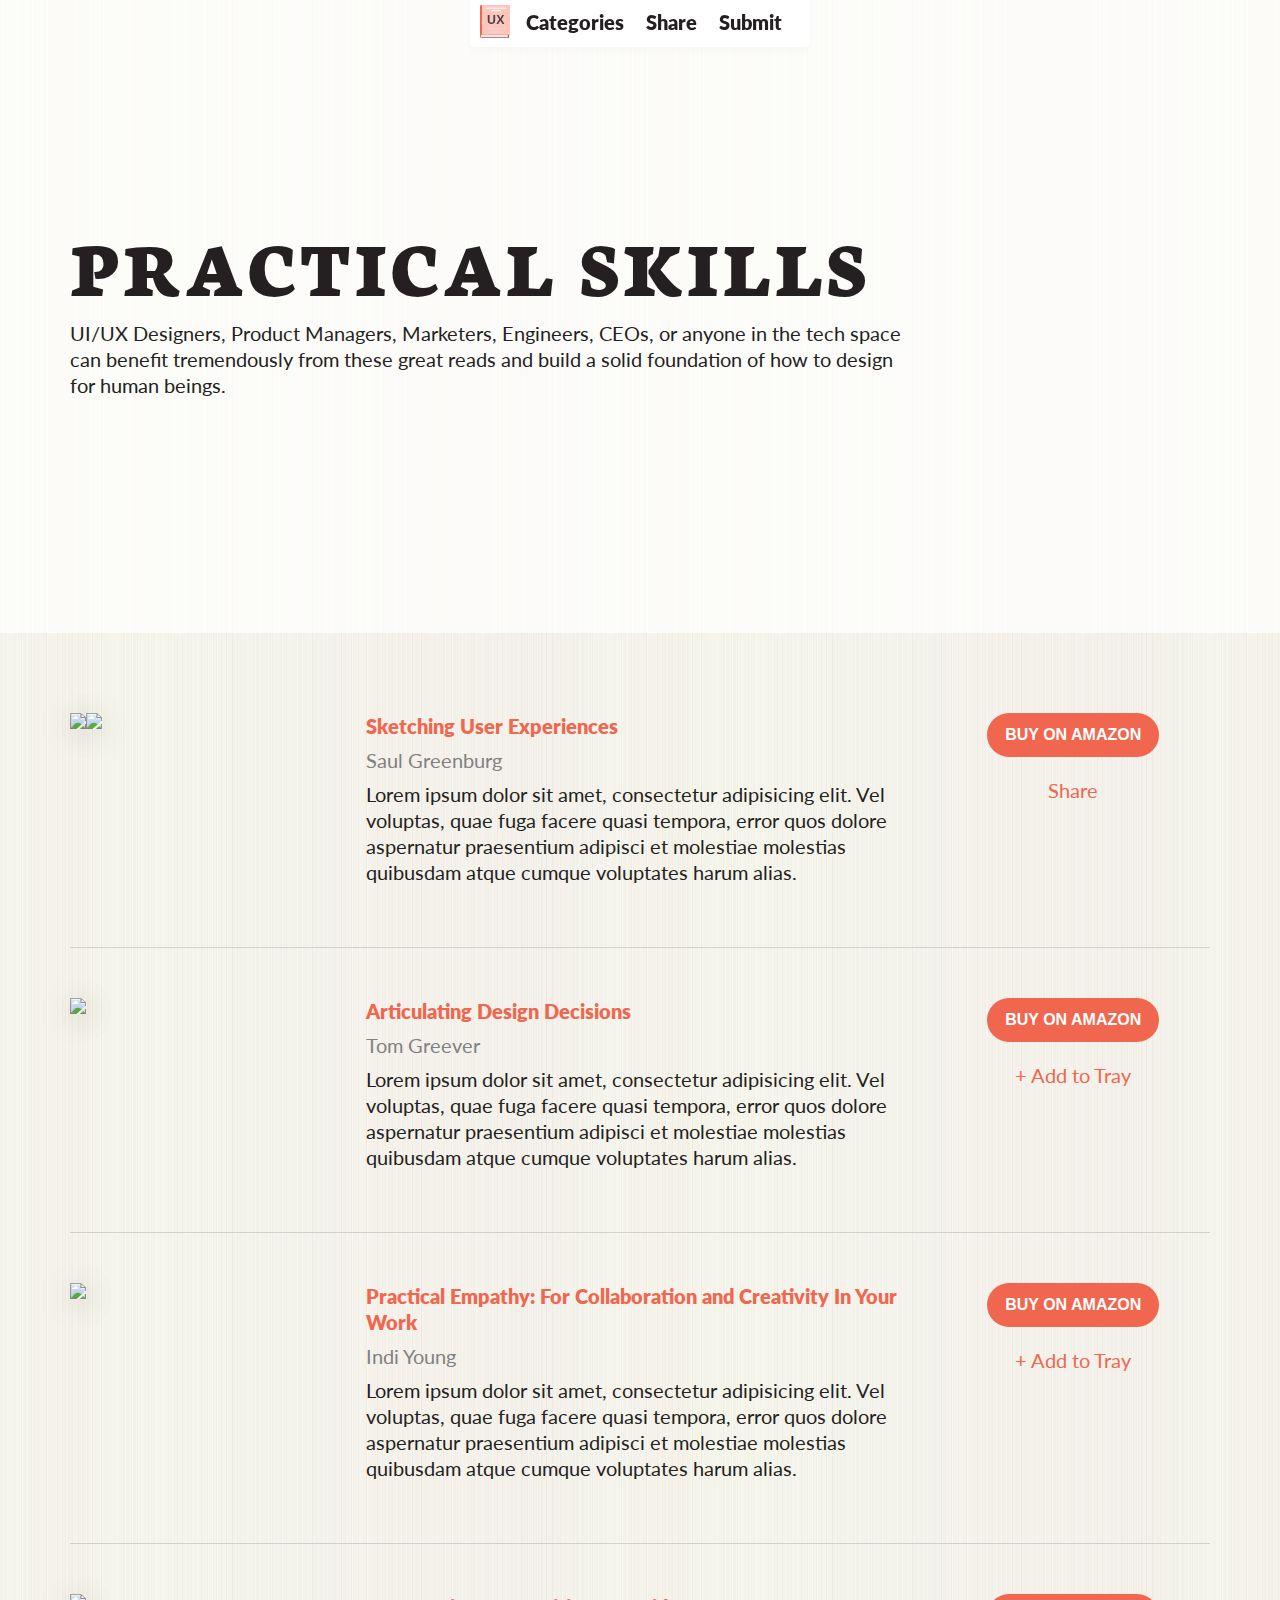
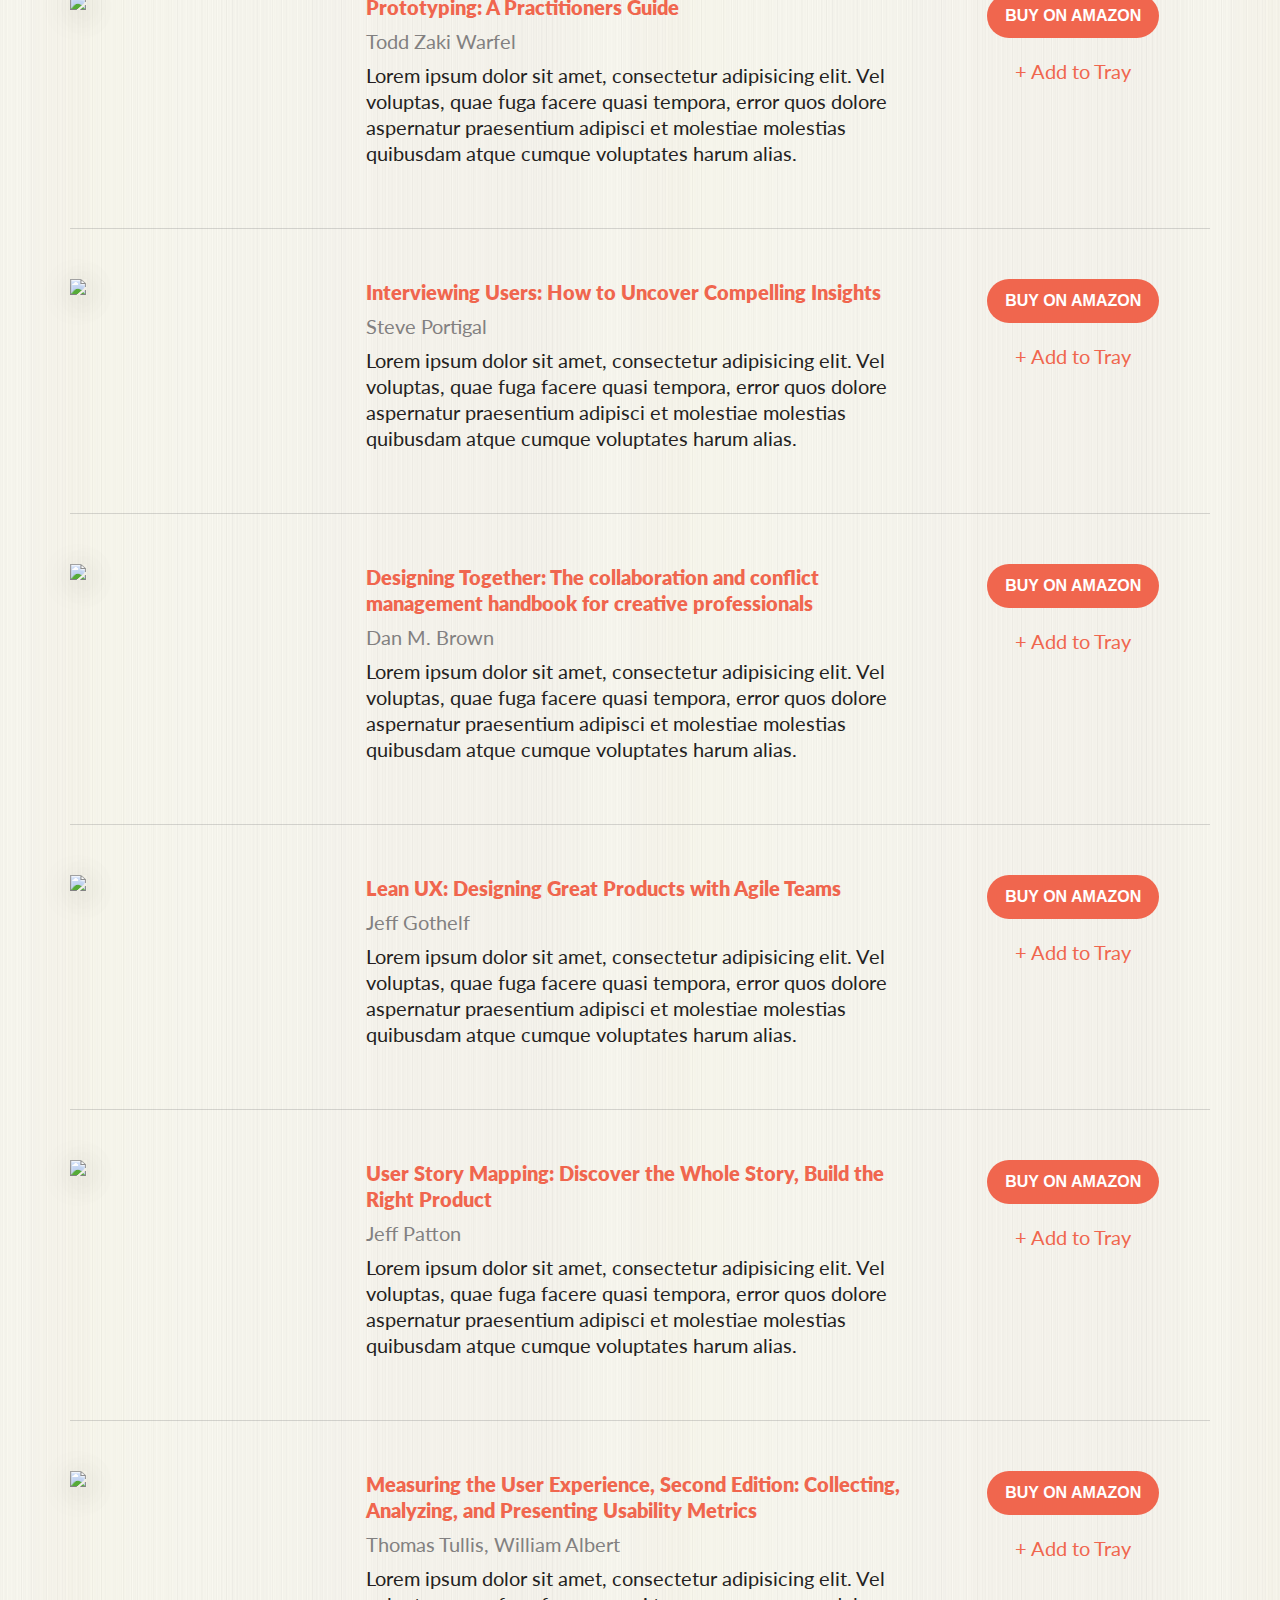
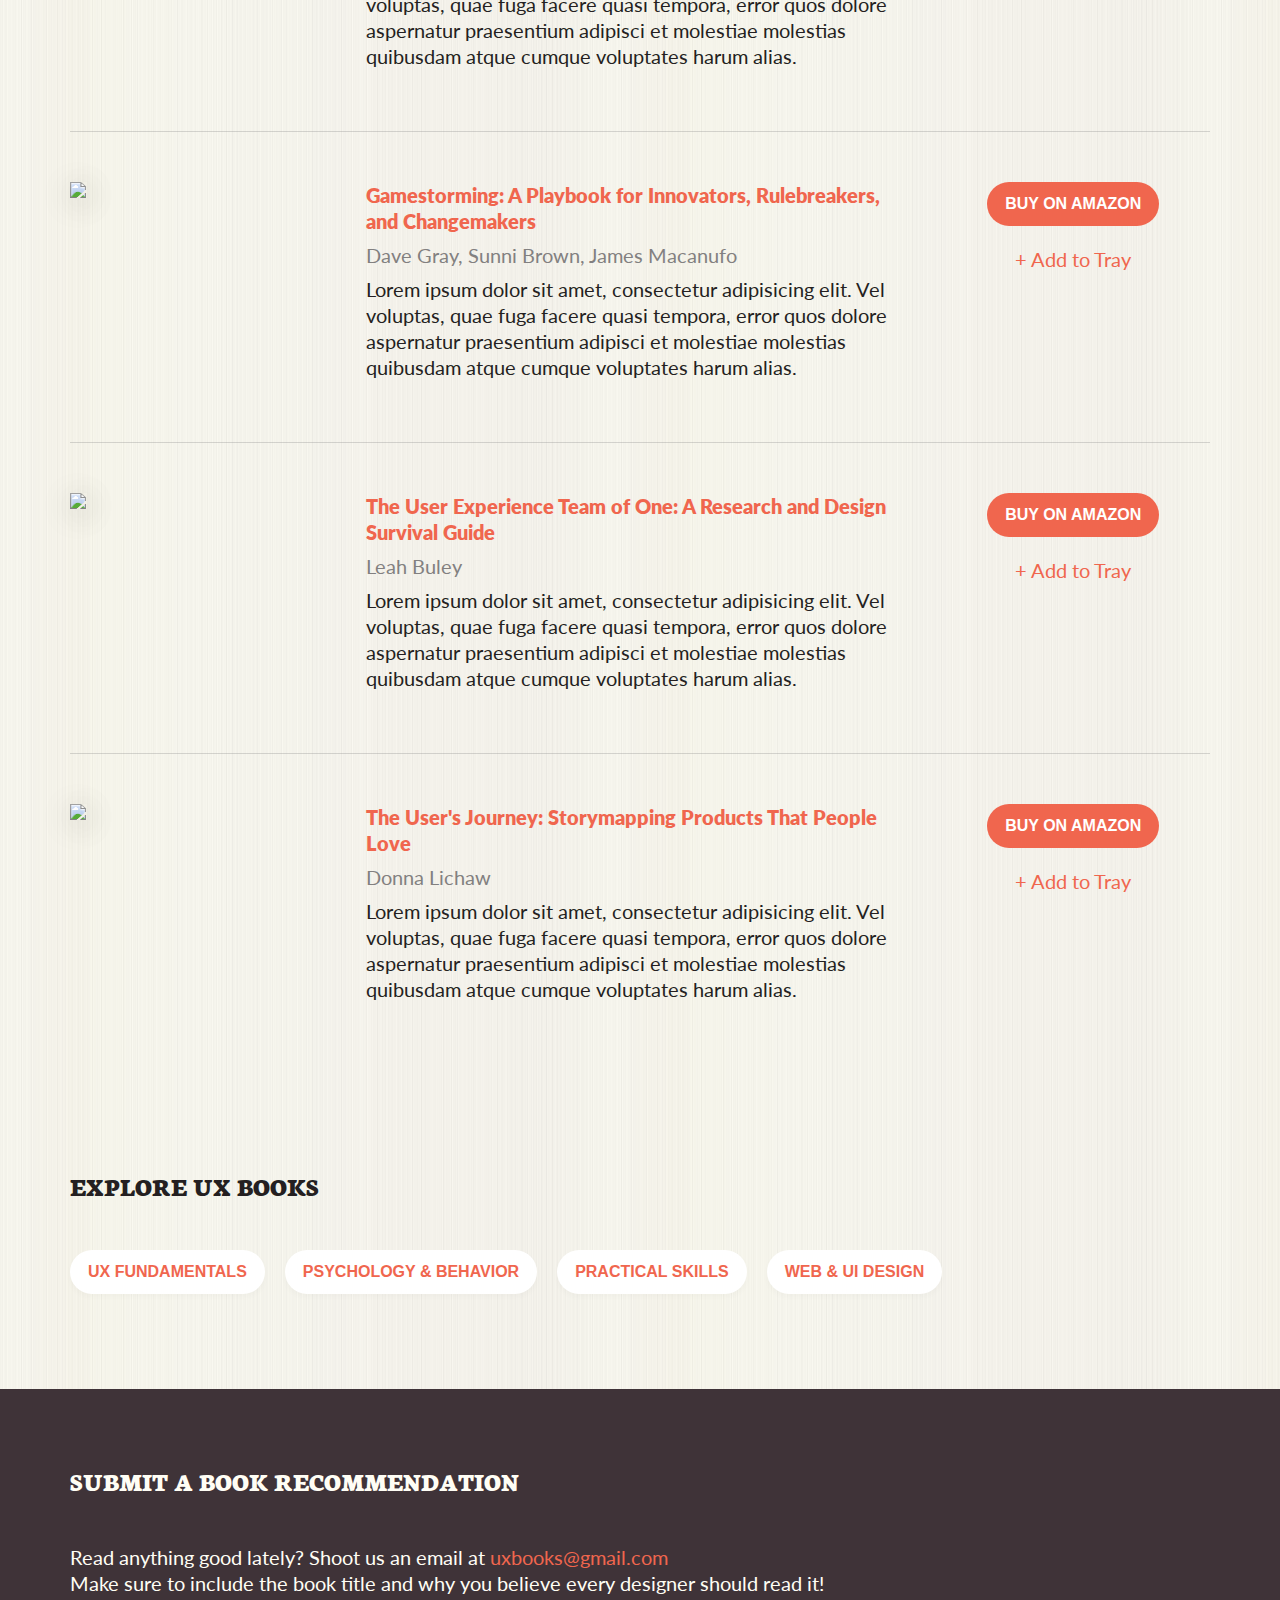
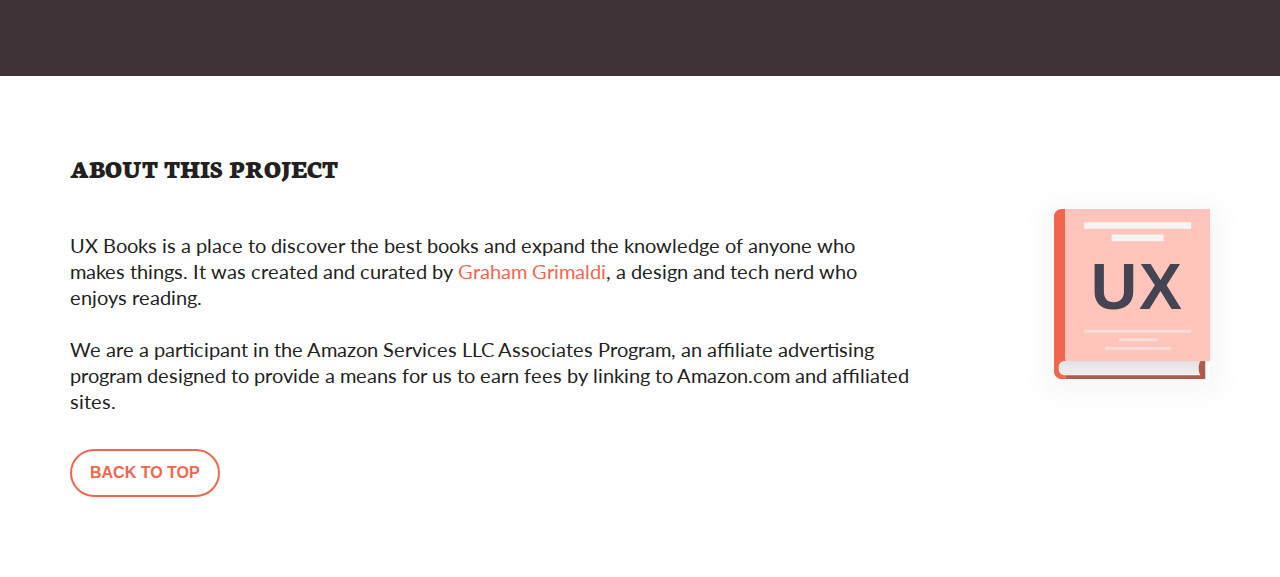
==== practical-skills/index.html @ 200f3aba "style updates, new pages, js" ====
<!doctype html>
<html class="no-js" lang="en">
<head>
  <meta charset="utf-8">
  <meta http-equiv="x-ua-compatible" content="ie=edge">
  <title>UX Books | Practical Skills</title>
  <link rel="shortcut icon" href="../img/favicon.png" type="image/x-icon"/>
  <meta name="description" content="UX Books features the most essential UX design books for prospective user experience designers. We create lists of must-read design books to help you learn UX design fundamentals and best practices for usability, user research, information architecture, wireframing and more.">
  <meta name="viewport" content="width=device-width, initial-scale=1">

  <meta property="og:url"                content="https://uxbooks.io/practical-skills/" />
  <meta property="og:type"               content="website" />
  <meta property="og:title"              content="UX Books | Practical Skills" />
  <meta property="og:description"        content="Hand-picked collections of UX design books for anyone who makes things." />
  <meta property="og:image"              content="../img/fb-img-practical.jpg" />

  <link rel="manifest" href="site.webmanifest">
  <link rel="apple-touch-icon" href="img/icon.png">
  <!-- Place favicon.ico in the root directory -->

  <link href="https://fonts.googleapis.com/css?family=Lato:400,800|Neuton:800" rel="stylesheet">
  <link rel="stylesheet" href="../css/style.min.css">
</head>
<body>
  <!--[if lte IE 9]>
      <p class="browserupgrade">You are using an <strong>outdated</strong> browser. Please <a href="https://browsehappy.com/">upgrade your browser</a> to improve your experience and security.</p>
  <![endif]-->

  <!-- Sticky Nav -->
  <nav class="nav-sticky">
    <a class="nav-sticky-logo" href="../">
      <img class="nav-sticky-logo" src="../img/book.svg" alt="ux books logo">
    </a>
      <a onclick="categoryDropdown()" class="dropbtn nav-sticky-item">Categories</a>
      <div id="categoryDropdown" class="nav-sticky-menu">
        <a href="../ux-fundamentals/">UX Fundamentals</a>
        <a href="../psychology-behavior/">Psychology &amp; Behavior</a>
        <a href="../practical-skills/">Practical Skills</a>
        <a href="../web-ui-design/">Web &amp; UI Design</a>
      </div>
      <a onclick="shareDropdown()" class="dropbtn nav-sticky-item">Share</a>
      <div id="shareDropdown" class="nav-sticky-menu">
        <div class="a2a_kit a2a_kit_size_50 a2a_default_style">
          <a class="a2a_button_facebook"></a>
          <a class="a2a_button_twitter"></a>
          <a class="a2a_button_reddit"></a>
          <a class="a2a_button_email"></a>
        </div>
      </div>
      <a href="#submit" class="nav-sticky-item">Submit</a>
  </nav>

  <!-- Hero -->
  <header class="hero hero-category" id="top">
    <div class="container">
      <h1 class="hero-title">Practical Skills</h1>
      <p class="hero-subtitle">UI/UX Designers, Product Managers, Marketers, Engineers, CEOs, or anyone in the tech space can benefit tremendously from these great reads and build a solid foundation of how to design for human beings.</p>
    </div>
  </header>

  <!-- Book Layout -->
  <div class="section">
    <div class="container">
      <div class="col-layout">
        <div class="col col-four book-cover-category" id="greenbug">
          <a href="https://www.amazon.com/Sketching-User-Experiences-Saul-Greenberg/dp/0123819598/ref=as_li_ss_il?s=books&ie=UTF8&qid=1509074972&sr=1-1&keywords=Sketching+User+Experience%E2%80%8A%E2%80%94%E2%80%8ABill+Buxton&linkCode=li3&tag=uxbooks0c-20&linkId=3c962f0042e47e675767f3b062e16393" target="_blank"><img src="//ws-na.amazon-adsystem.com/widgets/q?_encoding=UTF8&ASIN=0123819598&Format=_SL250_&ID=AsinImage&MarketPlace=US&ServiceVersion=20070822&WS=1&tag=uxbooks0c-20" ></a><img src="https://ir-na.amazon-adsystem.com/e/ir?t=uxbooks0c-20&l=li3&o=1&a=0123819598" />
        </div>
        <div class="col col-two-four">
          <div class="book-info-category">
            <a class="book-title" target="_blank" href="http://amzn.to/2DKAh7B">Sketching User Experiences</a>
            <p class="book-author">Saul Greenburg</p>
            <p class="book-description">Lorem ipsum dolor sit amet, consectetur adipisicing elit. Vel voluptas, quae fuga facere quasi tempora, error quos dolore aspernatur praesentium adipisci et molestiae molestias quibusdam atque cumque voluptates harum alias.</p>
          </div>
        </div>
        <div class="col col-four book-actions">
          <a target="_blank" href="http://amzn.to/2DKAh7B">
            <button class="btn btn-primary">Buy on Amazon</button>
          </a>
          <a class="book-tray-link" href="#">Share</a>
        </div>
      </div><!-- Col Layout 1 -->

      <hr class="book-separator"/><!-- Divider Line -->

      <div class="col-layout">
        <div class="col col-four book-cover-category" id="greever">
          <a href="https://www.amazon.com/Articulating-Design-Decisions-Communicate-Stakeholders/dp/1491921560/ref=as_li_ss_il?s=books&ie=UTF8&qid=1517243402&sr=1-1&keywords=articulating+design+decisions&linkCode=li3&tag=uxbooks0c-20&linkId=2bc8c94bfd0bc49f5ec31b37d69ee067" target="_blank"><img border="0" src="//ws-na.amazon-adsystem.com/widgets/q?_encoding=UTF8&ASIN=1491921560&Format=_SL250_&ID=AsinImage&MarketPlace=US&ServiceVersion=20070822&WS=1&tag=uxbooks0c-20" ></a><img src="https://ir-na.amazon-adsystem.com/e/ir?t=uxbooks0c-20&l=li3&o=1&a=1491921560" width="1" height="1" border="0" alt="" style="border:none !important; margin:0px !important;" />
        </div>
        <div class="col col-two-four">
          <div class="book-info-category">
            <a class="book-title" target="_blank" href="http://amzn.to/2DVekpp">Articulating Design Decisions</a>
            <p class="book-author">Tom Greever</p>
            <p class="book-description">Lorem ipsum dolor sit amet, consectetur adipisicing elit. Vel voluptas, quae fuga facere quasi tempora, error quos dolore aspernatur praesentium adipisci et molestiae molestias quibusdam atque cumque voluptates harum alias.</p>
          </div>
        </div>
        <div class="col col-four book-actions">
          <a target="_blank" href="http://amzn.to/2DVekpp">
            <button class="btn btn-primary">Buy on Amazon</button>
          </a>
          <a class="book-tray-link" href="#">+ Add to Tray</a>
        </div>
      </div><!-- Col Layout 2 -->

      <hr class="book-separator"/><!-- Divider Line -->

      <div class="col-layout">
        <div class="col col-four book-cover-category" id="young">
          <a href="https://www.amazon.com/Practical-Empathy-Collaboration-Creativity-Your/dp/1933820489/ref=as_li_ss_il?_encoding=UTF8&qid=1509074450&sr=1-1&linkCode=li3&tag=uxbooks0c-20&linkId=76fdefae88c76d0c9b23d9443e2acbef" target="_blank"><img border="0" src="//ws-na.amazon-adsystem.com/widgets/q?_encoding=UTF8&ASIN=1933820489&Format=_SL250_&ID=AsinImage&MarketPlace=US&ServiceVersion=20070822&WS=1&tag=uxbooks0c-20" ></a><img src="https://ir-na.amazon-adsystem.com/e/ir?t=uxbooks0c-20&l=li3&o=1&a=1933820489" width="1" height="1" border="0" alt="" style="border:none !important; margin:0px !important;" />
        </div>
        <div class="col col-two-four">
          <div class="book-info-category">
            <a class="book-title" target="_blank" href="http://amzn.to/2Ek0dYC">Practical Empathy: For Collaboration and Creativity In Your Work</a>
            <p class="book-author">Indi Young</p>
            <p class="book-description">Lorem ipsum dolor sit amet, consectetur adipisicing elit. Vel voluptas, quae fuga facere quasi tempora, error quos dolore aspernatur praesentium adipisci et molestiae molestias quibusdam atque cumque voluptates harum alias.</p>
          </div>
        </div>
        <div class="col col-four book-actions">
          <a target="_blank" href="http://amzn.to/2Ek0dYC">
            <button class="btn btn-primary">Buy on Amazon</button>
          </a>
          <a class="book-tray-link" href="#">+ Add to Tray</a>
        </div>
      </div><!-- Col Layout 3 -->

      <hr class="book-separator"/><!-- Divider Line -->

      <div class="col-layout">
        <div class="col col-four book-cover-category" id="warfel">
          <a href="https://www.amazon.com/Prototyping-Practitioners-Todd-Zaki-Warfel/dp/1933820217/ref=as_li_ss_il?_encoding=UTF8&qid=1509073083&sr=1-1&linkCode=li3&tag=uxbooks0c-20&linkId=f7150db78f9b3e032708e7607f2cd628" target="_blank"><img border="0" src="//ws-na.amazon-adsystem.com/widgets/q?_encoding=UTF8&ASIN=1933820217&Format=_SL250_&ID=AsinImage&MarketPlace=US&ServiceVersion=20070822&WS=1&tag=uxbooks0c-20" ></a><img src="https://ir-na.amazon-adsystem.com/e/ir?t=uxbooks0c-20&l=li3&o=1&a=1933820217" width="1" height="1" border="0" alt="" style="border:none !important; margin:0px !important;" />
        </div>
        <div class="col col-two-four">
          <div class="book-info-category">
            <a class="book-title" target="_blank" href="http://amzn.to/2GrwVIp">Prototyping: A Practitioners Guide</a>
            <p class="book-author">Todd Zaki Warfel</p>
            <p class="book-description">Lorem ipsum dolor sit amet, consectetur adipisicing elit. Vel voluptas, quae fuga facere quasi tempora, error quos dolore aspernatur praesentium adipisci et molestiae molestias quibusdam atque cumque voluptates harum alias.</p>
          </div>
        </div>
        <div class="col col-four book-actions">
          <a target="_blank" href="http://amzn.to/2GrwVIp">
            <button class="btn btn-primary">Buy on Amazon</button>
          </a>
          <a class="book-tray-link" href="#">+ Add to Tray</a>
        </div>
      </div><!-- Col Layout 4 -->

      <hr class="book-separator"/><!-- Divider Line -->

      <div class="col-layout">
        <div class="col col-four book-cover-category">
          <a href="https://www.amazon.com/Interviewing-Users-Uncover-Compelling-Insights/dp/193382011X/ref=as_li_ss_il?_encoding=UTF8&qid=1509081660&sr=1-1&linkCode=li3&tag=uxbooks0c-20&linkId=88f25e62c355cb4585a45300c5b23f05" target="_blank"><img border="0" src="//ws-na.amazon-adsystem.com/widgets/q?_encoding=UTF8&ASIN=193382011X&Format=_SL250_&ID=AsinImage&MarketPlace=US&ServiceVersion=20070822&WS=1&tag=uxbooks0c-20" ></a><img src="https://ir-na.amazon-adsystem.com/e/ir?t=uxbooks0c-20&l=li3&o=1&a=193382011X" width="1" height="1" border="0" alt="" style="border:none !important; margin:0px !important;" />
        </div>
        <div class="col col-two-four">
          <div class="book-info-category">
            <a class="book-title" target="_blank" href="http://amzn.to/2DU9hWq">Interviewing Users: How to Uncover Compelling Insights</a>
            <p class="book-author">Steve Portigal</p>
            <p class="book-description">Lorem ipsum dolor sit amet, consectetur adipisicing elit. Vel voluptas, quae fuga facere quasi tempora, error quos dolore aspernatur praesentium adipisci et molestiae molestias quibusdam atque cumque voluptates harum alias.</p>
          </div>
        </div>
        <div class="col col-four book-actions">
          <a target="_blank" href="http://amzn.to/2DU9hWq">
            <button class="btn btn-primary">Buy On Amazon</button>
          </a>
          <a class="book-tray-link" href="#">+ Add to Tray</a>
        </div>
      </div><!-- Col Layout 5 -->

      <hr class="book-separator"/><!-- Divider Line -->

      <div class="col-layout">
        <div class="col col-four book-cover-category">
          <a href="https://www.amazon.com/Designing-Together-collaboration-management-professionals/dp/0321918630/ref=as_li_ss_il?s=books&ie=UTF8&qid=1509069546&sr=1-1&keywords=Designing+Together:+The+collaboration+and+conflict+management+handbook+for+creative+professionals%E2%80%8A%E2%80%94%E2%80%8ADan+M.+Brown&linkCode=li3&tag=uxbooks0c-20&linkId=53c9ed4ac12ede90d3acd35d24e97922" target="_blank"><img border="0" src="//ws-na.amazon-adsystem.com/widgets/q?_encoding=UTF8&ASIN=0321918630&Format=_SL250_&ID=AsinImage&MarketPlace=US&ServiceVersion=20070822&WS=1&tag=uxbooks0c-20" ></a><img src="https://ir-na.amazon-adsystem.com/e/ir?t=uxbooks0c-20&l=li3&o=1&a=0321918630" width="1" height="1" border="0" alt="" style="border:none !important; margin:0px !important;" />
        </div>
        <div class="col col-two-four">
          <div class="book-info-category">
            <a class="book-title" target="_blank" href="http://amzn.to/2BCQ4TT">Designing Together: The collaboration and conflict management handbook for creative professionals</a>
            <p class="book-author">Dan M. Brown</p>
            <p class="book-description">Lorem ipsum dolor sit amet, consectetur adipisicing elit. Vel voluptas, quae fuga facere quasi tempora, error quos dolore aspernatur praesentium adipisci et molestiae molestias quibusdam atque cumque voluptates harum alias.</p>
          </div>
        </div>
        <div class="col col-four book-actions">
          <a target="_blank" href="http://amzn.to/2BCQ4TT">
            <button class="btn btn-primary">Buy on Amazon</button>
          </a>
          <a class="book-tray-link" href="#">+ Add to Tray</a>
        </div>
      </div><!-- Col Layout 6 -->

      <hr class="book-separator"/><!-- Divider Line -->

      <div class="col-layout">
        <div class="col col-four book-cover-category">
          <a href="https://www.amazon.com/Lean-UX-Designing-Great-Products/dp/1491953608/ref=as_li_ss_il?_encoding=UTF8&qid=1509083100&sr=1-1&linkCode=li3&tag=uxbooks0c-20&linkId=22118c3749152596296f3111b10701b7" target="_blank"><img border="0" src="//ws-na.amazon-adsystem.com/widgets/q?_encoding=UTF8&ASIN=1491953608&Format=_SL250_&ID=AsinImage&MarketPlace=US&ServiceVersion=20070822&WS=1&tag=uxbooks0c-20" ></a><img src="https://ir-na.amazon-adsystem.com/e/ir?t=uxbooks0c-20&l=li3&o=1&a=1491953608" width="1" height="1" border="0" alt="" style="border:none !important; margin:0px !important;" />
        </div>
        <div class="col col-two-four">
          <div class="book-info-category">
            <a class="book-title" target="_blank" href="http://amzn.to/2DLc2tJ">Lean UX: Designing Great Products with Agile Teams</a>
            <p class="book-author">Jeff Gothelf</p>
            <p class="book-description">Lorem ipsum dolor sit amet, consectetur adipisicing elit. Vel voluptas, quae fuga facere quasi tempora, error quos dolore aspernatur praesentium adipisci et molestiae molestias quibusdam atque cumque voluptates harum alias.</p>
          </div>
        </div>
        <div class="col col-four book-actions">
          <a target="_blank" href="http://amzn.to/2DLc2tJ">
            <button class="btn btn-primary">Buy on Amazon</button>
          </a>
          <a class="book-tray-link" href="#">+ Add to Tray</a>
        </div>
      </div><!-- Col Layout 7 -->

      <hr class="book-separator"/><!-- Divider Line -->

      <div class="col-layout">
        <div class="col col-four book-cover-category">
          <a href="https://www.amazon.com/User-Story-Mapping-Discover-Product/dp/1491904909/ref=as_li_ss_il?_encoding=UTF8&pd_rd_i=1491904909&pd_rd_r=K9R4ZQGAF019MGYB6CW9&pd_rd_w=UvfVz&pd_rd_wg=odmeS&psc=1&refRID=K9R4ZQGAF019MGYB6CW9&linkCode=li3&tag=uxbooks0c-20&linkId=2f5b5193d43363ae5220fb923fb2cfd5" target="_blank"><img border="0" src="//ws-na.amazon-adsystem.com/widgets/q?_encoding=UTF8&ASIN=1491904909&Format=_SL250_&ID=AsinImage&MarketPlace=US&ServiceVersion=20070822&WS=1&tag=uxbooks0c-20" ></a><img src="https://ir-na.amazon-adsystem.com/e/ir?t=uxbooks0c-20&l=li3&o=1&a=1491904909" width="1" height="1" border="0" alt="" style="border:none !important; margin:0px !important;" />
        </div>
        <div class="col col-two-four">
          <div class="book-info-category">
            <a class="book-title" target="_blank" href="http://amzn.to/2DJXXNa">User Story Mapping: Discover the Whole Story, Build the Right Product</a>
            <p class="book-author">Jeff Patton</p>
            <p class="book-description">Lorem ipsum dolor sit amet, consectetur adipisicing elit. Vel voluptas, quae fuga facere quasi tempora, error quos dolore aspernatur praesentium adipisci et molestiae molestias quibusdam atque cumque voluptates harum alias.</p>
          </div>
        </div>
        <div class="col col-four book-actions">
          <a target="_blank" href="http://amzn.to/2DJXXNa">
            <button class="btn btn-primary">Buy on Amazon</button>
          </a>
          <a class="book-tray-link" href="#">+ Add to Tray</a>
        </div>
      </div><!-- Col Layout 8 -->

      <hr class="book-separator"/><!-- Divider Line -->

      <div class="col-layout">
        <div class="col col-four book-cover-category">
          <a href="https://www.amazon.com/Measuring-User-Experience-Second-Technologies/dp/0124157815/ref=as_li_ss_il?s=books&ie=UTF8&qid=1517245948&sr=1-1&keywords=measuring+the+user+experience&linkCode=li3&tag=uxbooks0c-20&linkId=b89b4ffdc5d333021a9889e73238a48f" target="_blank"><img border="0" src="//ws-na.amazon-adsystem.com/widgets/q?_encoding=UTF8&ASIN=0124157815&Format=_SL250_&ID=AsinImage&MarketPlace=US&ServiceVersion=20070822&WS=1&tag=uxbooks0c-20" ></a><img src="https://ir-na.amazon-adsystem.com/e/ir?t=uxbooks0c-20&l=li3&o=1&a=0124157815" width="1" height="1" border="0" alt="" style="border:none !important; margin:0px !important;" />
        </div>
        <div class="col col-two-four">
          <div class="book-info-category">
            <a class="book-title" target="_blank" href="http://amzn.to/2DWxJ9r">Measuring the User Experience, Second Edition: Collecting, Analyzing, and Presenting Usability Metrics</a>
            <p class="book-author">Thomas Tullis, William Albert</p>
            <p class="book-description">Lorem ipsum dolor sit amet, consectetur adipisicing elit. Vel voluptas, quae fuga facere quasi tempora, error quos dolore aspernatur praesentium adipisci et molestiae molestias quibusdam atque cumque voluptates harum alias.</p>
          </div>
        </div>
        <div class="col col-four book-actions">
          <a target="_blank" href="http://amzn.to/2DWxJ9r">
            <button class="btn btn-primary">Buy on Amazon</button>
          </a>
          <a class="book-tray-link" href="#">+ Add to Tray</a>
        </div>
      </div><!-- Col Layout 9 -->

      <hr class="book-separator"/><!-- Divider Line -->

      <div class="col-layout">
        <div class="col col-four book-cover-category">
          <a href="https://www.amazon.com/gp/product/0596804172/ref=as_li_ss_il?ie=UTF8&linkCode=li3&tag=uxbooks0c-20&linkId=c1a40d37c79de3374c196e1c922a15a6" target="_blank"><img border="0" src="//ws-na.amazon-adsystem.com/widgets/q?_encoding=UTF8&ASIN=0596804172&Format=_SL250_&ID=AsinImage&MarketPlace=US&ServiceVersion=20070822&WS=1&tag=uxbooks0c-20" ></a><img src="https://ir-na.amazon-adsystem.com/e/ir?t=uxbooks0c-20&l=li3&o=1&a=0596804172" width="1" height="1" border="0" alt="" style="border:none !important; margin:0px !important;" />
        </div>
        <div class="col col-two-four">
          <div class="book-info-category">
            <a class="book-title" target="_blank" href="http://amzn.to/2DSzSDp">Gamestorming: A Playbook for Innovators, Rulebreakers, and Changemakers</a>
            <p class="book-author">Dave Gray, Sunni Brown, James Macanufo</p>
            <p class="book-description">Lorem ipsum dolor sit amet, consectetur adipisicing elit. Vel voluptas, quae fuga facere quasi tempora, error quos dolore aspernatur praesentium adipisci et molestiae molestias quibusdam atque cumque voluptates harum alias.</p>
          </div>
        </div>
        <div class="col col-four book-actions">
          <a target="_blank" href="http://amzn.to/2DSzSDp">
            <button class="btn btn-primary">Buy on Amazon</button>
          </a>
          <a class="book-tray-link" href="#">+ Add to Tray</a>
        </div>
      </div><!-- Col Layout 10 -->

      <hr class="book-separator"/><!-- Divider Line -->

      <div class="col-layout">
        <div class="col col-four book-cover-category">
          <a href="https://www.amazon.com/User-Experience-Team-One-Research/dp/1933820187/ref=as_li_ss_il?s=books&ie=UTF8&qid=1517246312&sr=1-3&keywords=user+experience&linkCode=li3&tag=uxbooks0c-20&linkId=03ab33417b6e2e68c2d393975f508550" target="_blank"><img border="0" src="//ws-na.amazon-adsystem.com/widgets/q?_encoding=UTF8&ASIN=1933820187&Format=_SL250_&ID=AsinImage&MarketPlace=US&ServiceVersion=20070822&WS=1&tag=uxbooks0c-20" ></a><img src="https://ir-na.amazon-adsystem.com/e/ir?t=uxbooks0c-20&l=li3&o=1&a=1933820187" width="1" height="1" border="0" alt="" style="border:none !important; margin:0px !important;" />
        </div>
        <div class="col col-two-four">
          <div class="book-info-category">
            <a class="book-title" target="_blank" href="http://amzn.to/2DKihdj">The User Experience Team of One: A Research and Design Survival Guide</a>
            <p class="book-author">Leah Buley</p>
            <p class="book-description">Lorem ipsum dolor sit amet, consectetur adipisicing elit. Vel voluptas, quae fuga facere quasi tempora, error quos dolore aspernatur praesentium adipisci et molestiae molestias quibusdam atque cumque voluptates harum alias.</p>
          </div>
        </div>
        <div class="col col-four book-actions">
          <a target="_blank" href="http://amzn.to/2DKihdj">
            <button class="btn btn-primary">Buy on Amazon</button>
          </a>
          <a class="book-tray-link" href="#">+ Add to Tray</a>
        </div>
      </div><!-- Col Layout 11 -->

      <hr class="book-separator"/><!-- Divider Line -->

      <div class="col-layout">
        <div class="col col-four book-cover-category">
          <a href="https://www.amazon.com/dp/1933820314/ref=as_li_ss_il?pf_rd_m=ATVPDKIKX0DER&pf_rd_p=3341940462&pd_rd_wg=nZRga&pf_rd_r=KP6QD1M3T0W5AYQ5WPYW&pf_rd_s=desktop-sx-bottom-slot&pf_rd_t=301&pd_rd_i=1933820314&pd_rd_w=CAMhR&pf_rd_i=user+experience&pd_rd_r=f1a34413-b280-4523-8afa-001a65b46f6d&ie=UTF8&qid=1517246580&sr=1&linkCode=li3&tag=uxbooks0c-20&linkId=f924e7ced84d3f8ad28ca5cff581f3c1" target="_blank"><img border="0" src="//ws-na.amazon-adsystem.com/widgets/q?_encoding=UTF8&ASIN=1933820314&Format=_SL250_&ID=AsinImage&MarketPlace=US&ServiceVersion=20070822&WS=1&tag=uxbooks0c-20" ></a><img src="https://ir-na.amazon-adsystem.com/e/ir?t=uxbooks0c-20&l=li3&o=1&a=1933820314" width="1" height="1" border="0" alt="" style="border:none !important; margin:0px !important;" />
        </div>
        <div class="col col-two-four">
          <div class="book-info-category">
            <a class="book-title" target="_blank" href="http://amzn.to/2DFO92H">The User's Journey: Storymapping Products That People Love</a>
            <p class="book-author">Donna Lichaw</p>
            <p class="book-description">Lorem ipsum dolor sit amet, consectetur adipisicing elit. Vel voluptas, quae fuga facere quasi tempora, error quos dolore aspernatur praesentium adipisci et molestiae molestias quibusdam atque cumque voluptates harum alias.</p>
          </div>
        </div>
        <div class="col col-four book-actions">
          <a target="_blank" href="http://amzn.to/2DFO92H">
            <button class="btn btn-primary">Buy on Amazon</button>
          </a>
          <a class="book-tray-link" href="#">+ Add to Tray</a>
        </div>
      </div><!-- Col Layout 12 -->

    </div><!-- Container -->
  </div>

  <!-- Explore -->
  <div class="section explore">
    <div class="container">
      <h3 class="section-title">EXPLORE UX BOOKS</h3>
      <a href="../ux-fundamentals/">
        <button class="btn btn-light hero-btn">UX Fundamentals</button>
      </a>
      <a href="../psychology-behavior/">
        <button class="btn btn-light hero-btn">Psychology &amp; Behavior</button>
      </a>
      <a href="../practical-skills/">
        <button class="btn btn-light hero-btn">Practical Skills</button>
      </a>
      <a href="../web-ui-design/">
        <button class="btn btn-light hero-btn">Web &amp; UI Design</button>
      </a>
    </div>
  </div>

  <!-- Recommend -->
  <div class="section submit" id="submit">
    <div class="container">
      <h3 class="section-title">Submit a Book Recommendation</h3>
      <p>Read anything good lately? Shoot us an email at <a class="recommend-email" href="#">uxbooks@gmail.com</a></p>
      <p>Make sure to include the book title and why you believe every designer should read it!</p>
    </div>
  </div>

  <!-- Footer -->
  <footer class="section footer">
    <div class="container">
      <h3 class="section-title">ABOUT THIS PROJECT</h3>
      <p class="footer-description">UX Books is a place to discover the best books and expand the knowledge of anyone who makes things. It was created and curated by <a href="http://www.grahamgrimaldi.com" target="_blank">Graham Grimaldi</a>, a design and tech nerd who enjoys reading.
      <br/>
      <br/>
      We are a participant in the Amazon Services LLC Associates Program, an affiliate advertising program designed to provide a means for us to earn fees by linking to Amazon.com and affiliated sites.</p>
      <a href="#top">
        <button class="btn btn-secondary">Back to Top</button>
      </a>
      <img class="footer-image" src="../img/book.svg" alt="ux books logo">
    </div>
  </footer>

  <!-- Google Analytics -->
  <script>
      window.ga=function(){ga.q.push(arguments)};ga.q=[];ga.l=+new Date;
      ga('create','UA-XXXXX-Y','auto');ga('send','pageview')
  </script>
  <script src="https://www.google-analytics.com/analytics.js" async defer></script>
  <script async src="https://static.addtoany.com/menu/page.js"></script>
  <script src="../js/main.js"></script>
</body>
</html>
---- css/style.min.css ----
html,body,div,span,applet,object,iframe,h1,h2,h3,h4,h5,h6,p,blockquote,pre,a,abbr,acronym,address,big,cite,code,del,dfn,em,img,ins,kbd,q,s,samp,small,strike,strong,sub,sup,tt,var,b,u,i,center,dl,dt,dd,ol,ul,li,fieldset,form,label,legend,table,caption,tbody,tfoot,thead,tr,th,td,article,aside,canvas,details,embed,figure,figcaption,footer,header,hgroup,menu,nav,output,ruby,section,summary,time,mark,audio,video{margin:0;padding:0;border:0;font-size:100%;font:inherit;vertical-align:baseline}article,aside,details,figcaption,figure,footer,header,hgroup,menu,nav,section{display:block}body{line-height:1}ol,ul{list-style:none}blockquote,q{quotes:none}blockquote:before,blockquote:after,q:before,q:after{content:'';content:none}table{border-collapse:collapse;border-spacing:0}*,*:before,*:after{-webkit-box-sizing:border-box;-moz-box-sizing:border-box;box-sizing:border-box}html{-moz-osx-font-smoothing:grayscale;-webkit-font-smoothing:antialiased;min-width:300px;overflow-x:hidden;overflow-y:scroll;text-rendering:optimizeLegibility;text-size-adjust:100%}body{background-color:#fffef5;background-image:url([data-uri]);color:#241f21}article,aside,figure,footer,header,hgroup,section{display:block}a,p,input,select,ul,textarea,label{font-family:"Lato",sans-serif;font-size:1.25rem;line-height:1.625rem}h1,h2,h3,h4{font-family:"Neuton",serif}a,button,label{cursor:pointer;text-decoration:none}a{color:#f0664e}a:hover{text-decoration:underline;text-decoration-color:#f0664e}img{height:auto;max-width:100%}.container{max-width:1140px;margin:0 auto}.col-layout{flex-wrap:wrap}@media (min-width: 414px){.col-layout{display:flex;justify-content:space-between}}.col{margin-bottom:10px}@media (min-width: 768px){.col{margin-bottom:0px}}@media (min-width: 768px){.col-two{flex-basis:49%}}@media (min-width: 768px){.col-three{flex-basis:30%}}@media (min-width: 414px){.col-four{flex-basis:48%}}@media (min-width: 768px){.col-four{flex-basis:24%}}@media (min-width: 768px){.col-two-four{flex-basis:48%}}.section{padding:40px 20px 30px 20px}.section-title{font-size:1.6rem;font-weight:800;margin-bottom:50px;width:100%;text-transform:uppercase}.section-title span{color:#d2c8c8;font-size:1rem}.section-seeall{margin-top:50px}@media (min-width: 768px){.section{padding:80px 20px}}.hero{padding:80px 20px;text-align:left}.hero:after{clear:both;content:" ";display:table}@media (min-width: 768px){.hero{padding:200px 20px}}.hero-title{font-size:1.6rem;line-height:2rem;letter-spacing:4px;font-weight:800;padding:25px 0 15px 0;text-transform:uppercase}@media (min-width: 768px){.hero-title{font-size:5rem;line-height:5rem}}.hero-subtitle{padding:0 0 35px 0}@media (min-width: 768px){.hero-subtitle{padding:0 300px 35px 0}}.hero-category{background-color:rgba(255,255,255,0.7)}.hero-btn{margin:0 15px 15px 0}.hero a:hover{text-decoration:none}.featured{background-color:rgba(255,255,255,0.7)}@media (min-width: 768px){.featured-image{float:right;margin-right:30px}}.featured-title{font-size:1.6rem}.featured-author{color:#828080;padding:10px 0}.featured-description{padding-right:0px}@media (min-width: 768px){.featured-description{padding-right:190px;text-align:left}}.featured-button{margin:20px 0}.explore a:hover{text-decoration:none}.submit{background:#3f3338;color:#fffef5}.book{background-size:cover;background-repeat:no-repeat;background-position:top center;border-radius:5px;box-shadow:0px 3px 5px 1px rgba(36,31,33,0.02);min-height:420px;position:relative;transition:all 0.3s ease;-webkit-transition:all 0.3s ease;margin-bottom:24px}@media (min-width: 1100px){.book{margin-bottom:0}}.book:hover{box-shadow:0px 5px 28px 9px rgba(36,31,33,0.04)}.book:hover .book-info{height:160px;transition:all 0.3s ease;-webkit-transition:all 0.3s ease}.book:hover .book-title{text-decoration:underline;text-decoration-color:#f0664e}.book-cover{min-width:260px;position:relative;left:0}.book-info{transition:all 0.3s ease;-webkit-transition:all 0.3s ease;width:100%;padding:30px;height:140px;position:absolute;bottom:0;text-align:center;background-color:#fff;border-bottom-left-radius:5px;border-bottom-right-radius:5px}.book-info-category{text-align:left}.book-info-category:after{clear:both;content:" ";display:table}.book-cover-category{width:170px}.book-cover-category img{box-shadow:0px 5px 28px 9px rgba(36,31,33,0.04)}@media (min-width: 1100px){.book-cover-category img{float:left}}@media (min-width: 1100px){.book-actions{text-align:center}}.book-description{margin-bottom:12px}.book-tray-link{display:block;margin-top:20px}.book-title{transition:all 0.3s ease;-webkit-transition:all 0.3s ease;font-family:"Lato",sans-serif;font-weight:800;font-size:1.25rem}.book-author{font-weight:400;color:#828080;padding:8px 0}.book-separator{background-color:rgba(130,128,128,0.3);border:none;min-height:1px;margin:50px 0}.book-norman{background-image:url("../book-covers/design-everyday-things.jpg")}.book-krug{background-image:url("../book-covers/dont-make-me-think.jpg")}.book-krug2{background-image:url("../book-covers/rocket-surgery.jpg")}.book-garrett{background-image:url("../book-covers/elements-ux.jpg")}.book-eyal{background-image:url("../book-covers/hooked.jpg")}.book-kahneman{background-image:url("../book-covers/thinking-fast.jpg")}.book-nodder{background-image:url("../book-covers/evil.jpg")}.book-hurff{background-image:url("../book-covers/people-love.jpg")}.book-greever{background-image:url("../book-covers/articulating.jpg")}.book-young{background-image:url("../book-covers/practicalempathy.jpg")}.book-greenburg{background-image:url("../book-covers/sketchingux.jpg")}.book-warfel{background-image:url("../book-covers/prototyping.jpg")}.book-mckay{background-image:url("../book-covers/communication.jpg")}.book-anderson{background-image:url("../book-covers/seductive.jpg")}.book-head{background-image:url("../book-covers/animation.jpg")}.book-raskin{background-image:url("../book-covers/humane.jpg")}.nav-sticky{position:fixed;top:-5px;left:0;right:0;margin:0 auto;padding:10px;width:340px;height:52px;background-color:rgba(255,255,255,0.96);z-index:200;text-align:left;box-shadow:0px 3px 5px 1px rgba(36,31,33,0.02);border-radius:5px}.nav-sticky:after{clear:both;content:" ";display:table}.nav-sticky-logo{width:30px;margin-right:16px;float:left}.nav-sticky-logo:hover{text-decoration:none}.nav-sticky-item{display:inline-block;padding:4px 18px 0 0;color:#241f21;font-weight:800}.nav-sticky-item:hover{text-decoration:underline;text-decoration-color:#f0664e}.nav-sticky-item:last-of-type{padding-right:0px}.nav-sticky-menu{display:none;background-color:#fff;box-shadow:0px 3px 5px 1px rgba(36,31,33,0.02);position:absolute;top:50px;left:0;width:340px;border-top:1px solid #d2c8c8;transition:all 0.3s ease;-webkit-transition:all 0.3s ease}.nav-sticky-menu a{text-align:left;padding:10px 18px;display:block;font-weight:800}.nav-sticky-menu a:hover{text-decoration:none;background-color:#f0664e;color:#fff;transition:all 0.3s ease;-webkit-transition:all 0.3s ease}.nav-sticky-menu .a2a_kit{background-color:#fff;box-shadow:0px 3px 5px 1px rgba(36,31,33,0.02)}.nav-sticky-menu .a2a_kit a{padding:10px 8px}.footer{background:#fff}.footer:after{clear:both;content:" ";display:table}.footer-about{font-size:1.6rem}.footer-description{padding:0 0 35px 0}@media (min-width: 768px){.footer-description{padding:0 300px 35px 0}}.footer-image{box-shadow:0px 5px 28px 9px rgba(36,31,33,0.04);transition:0.70s;height:170px;float:right;margin-top:-240px;display:none}@media (min-width: 768px){.footer-image{display:block}}.footer-image:hover{-webkit-animation:spin 1s ease-in-out}@-webkit-keyframes spin{15%{transform:rotate(-30deg)}50%{transform:rotate(80deg) scale(1.5)}100%{transform:rotate(360deg) scale(1)}}.btn{border:none;border-radius:50px;padding:6px 18px;text-transform:uppercase;font-size:1rem;line-height:2rem;font-weight:800;vertical-align:baseline;position:relative;transition:all 0.3s ease;-webkit-transition:all 0.3s ease}.btn i{float:right;position:relative;top:4px;right:-4px;transition:all 0.3s ease;-webkit-transition:all 0.3s ease}.btn:hover i{margin-left:5px}.btn-primary{background-color:#f0664e;color:#fff}.btn-primary:hover{background-color:#241f21}.btn-secondary{border:2px solid #f0664e;background-color:transparent;color:#f0664e}.btn-secondary:hover{color:#fff;background-color:#f0664e}.btn-light{background-color:#fff;color:#f0664e;box-shadow:0px 3px 5px 1px rgba(36,31,33,0.02)}.btn-light:hover{background-color:#f0664e;color:#fff;box-shadow:0px 5px 28px 9px rgba(36,31,33,0.04)}.text-center{text-align:center}.text-left{text-align:left}.show{display:block;transition:all 0.3s ease;-webkit-transition:all 0.3s ease}
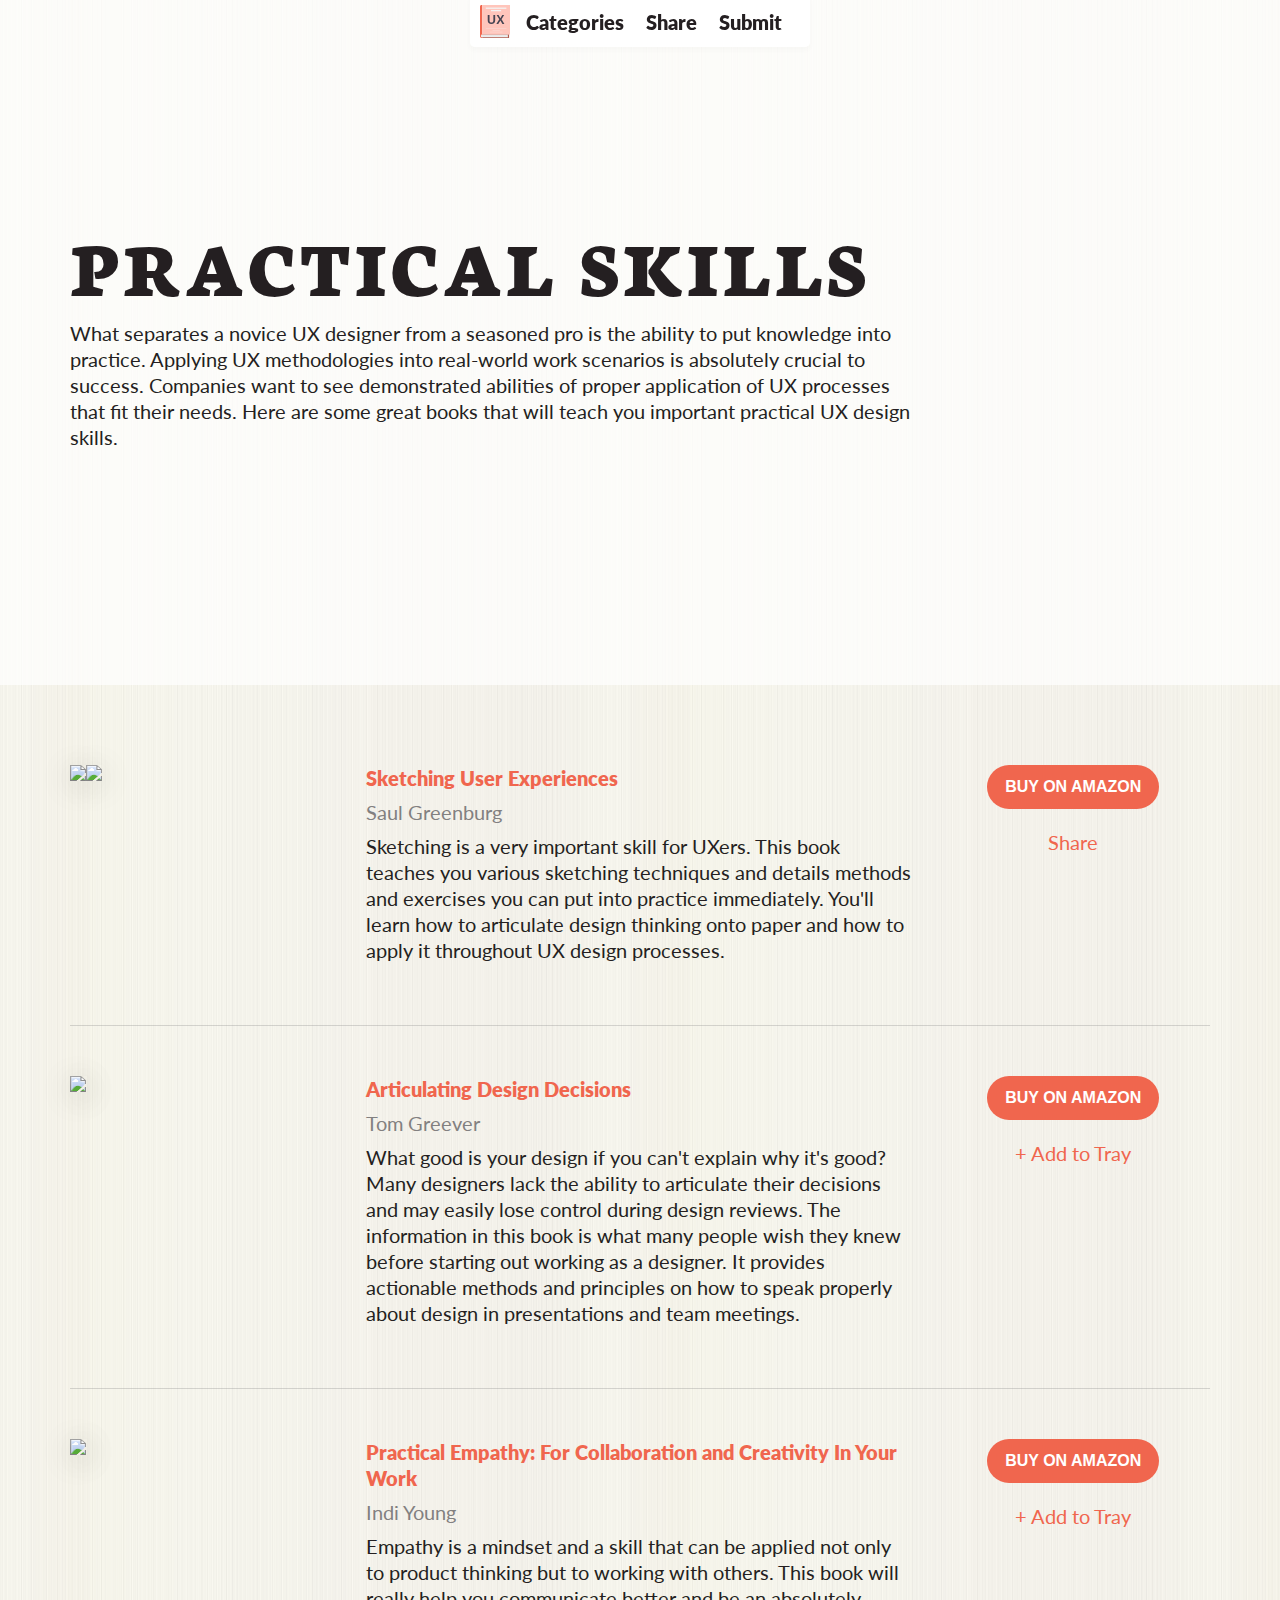
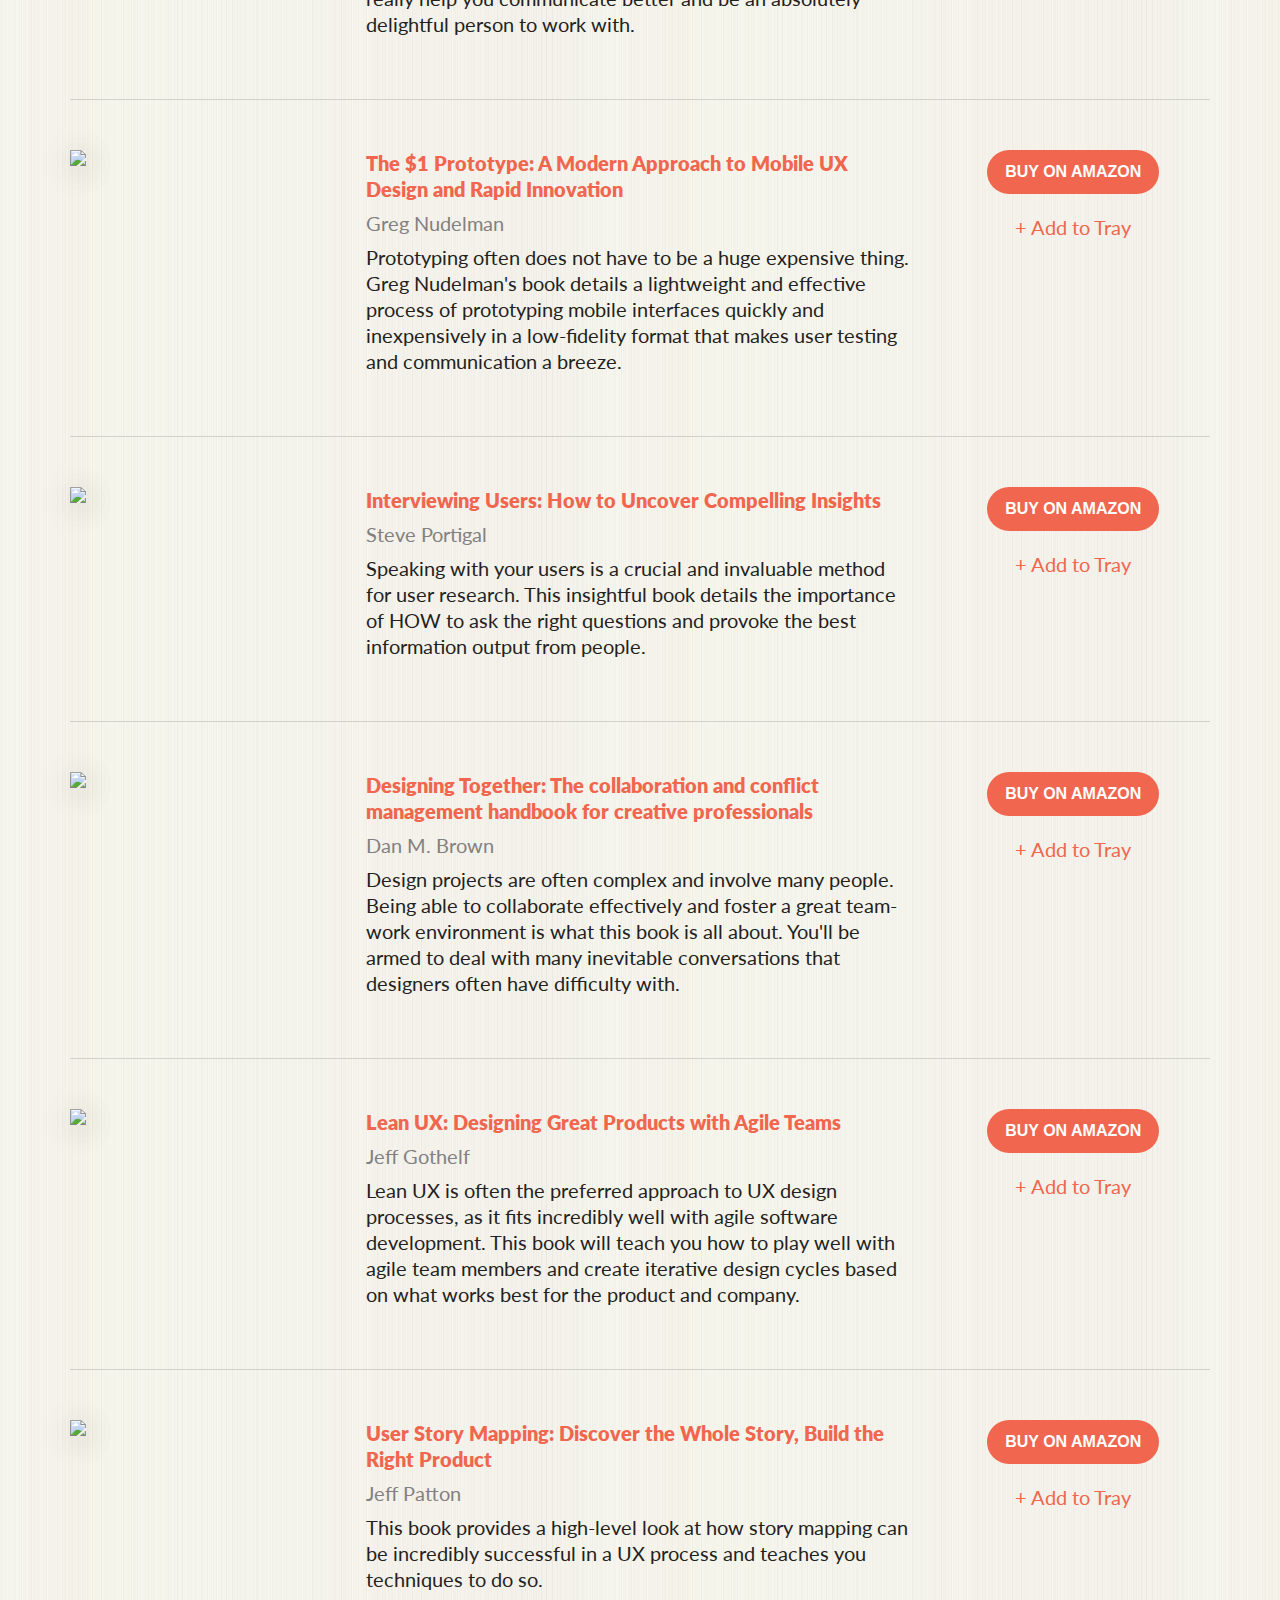
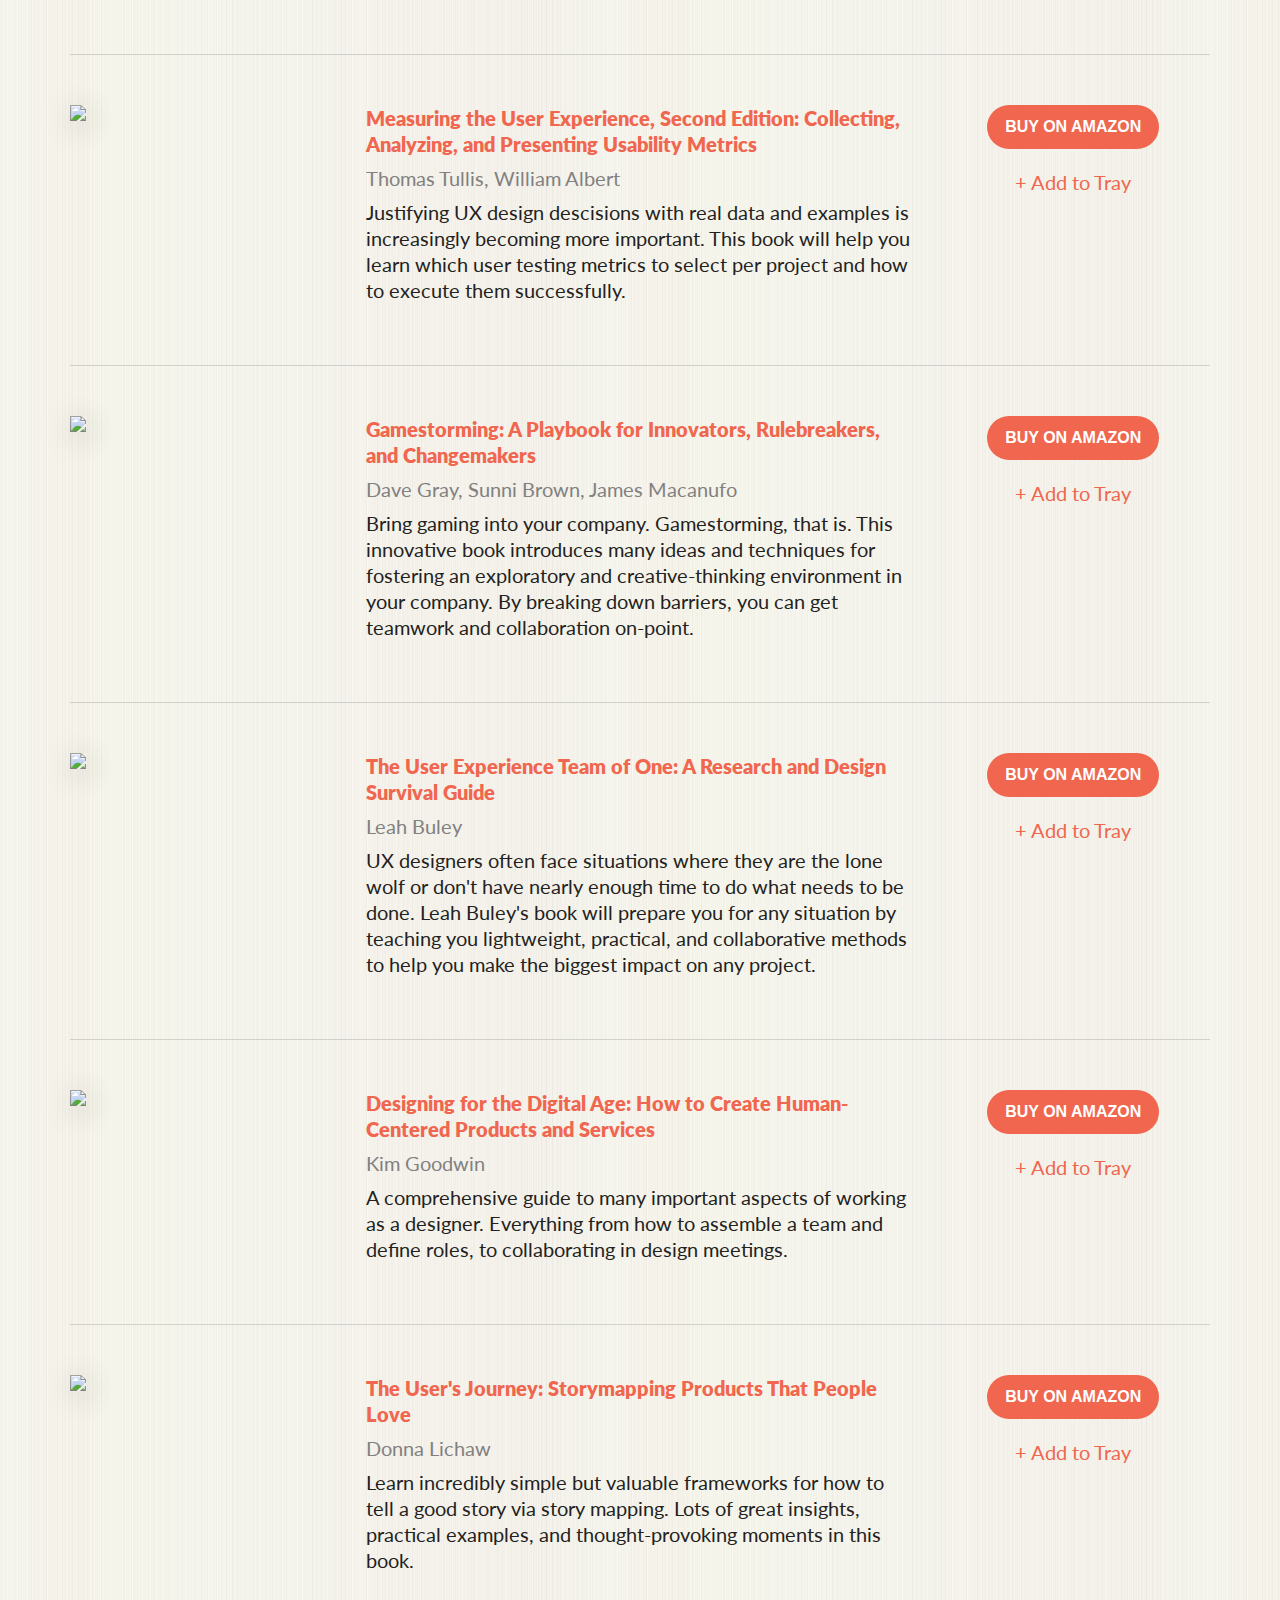
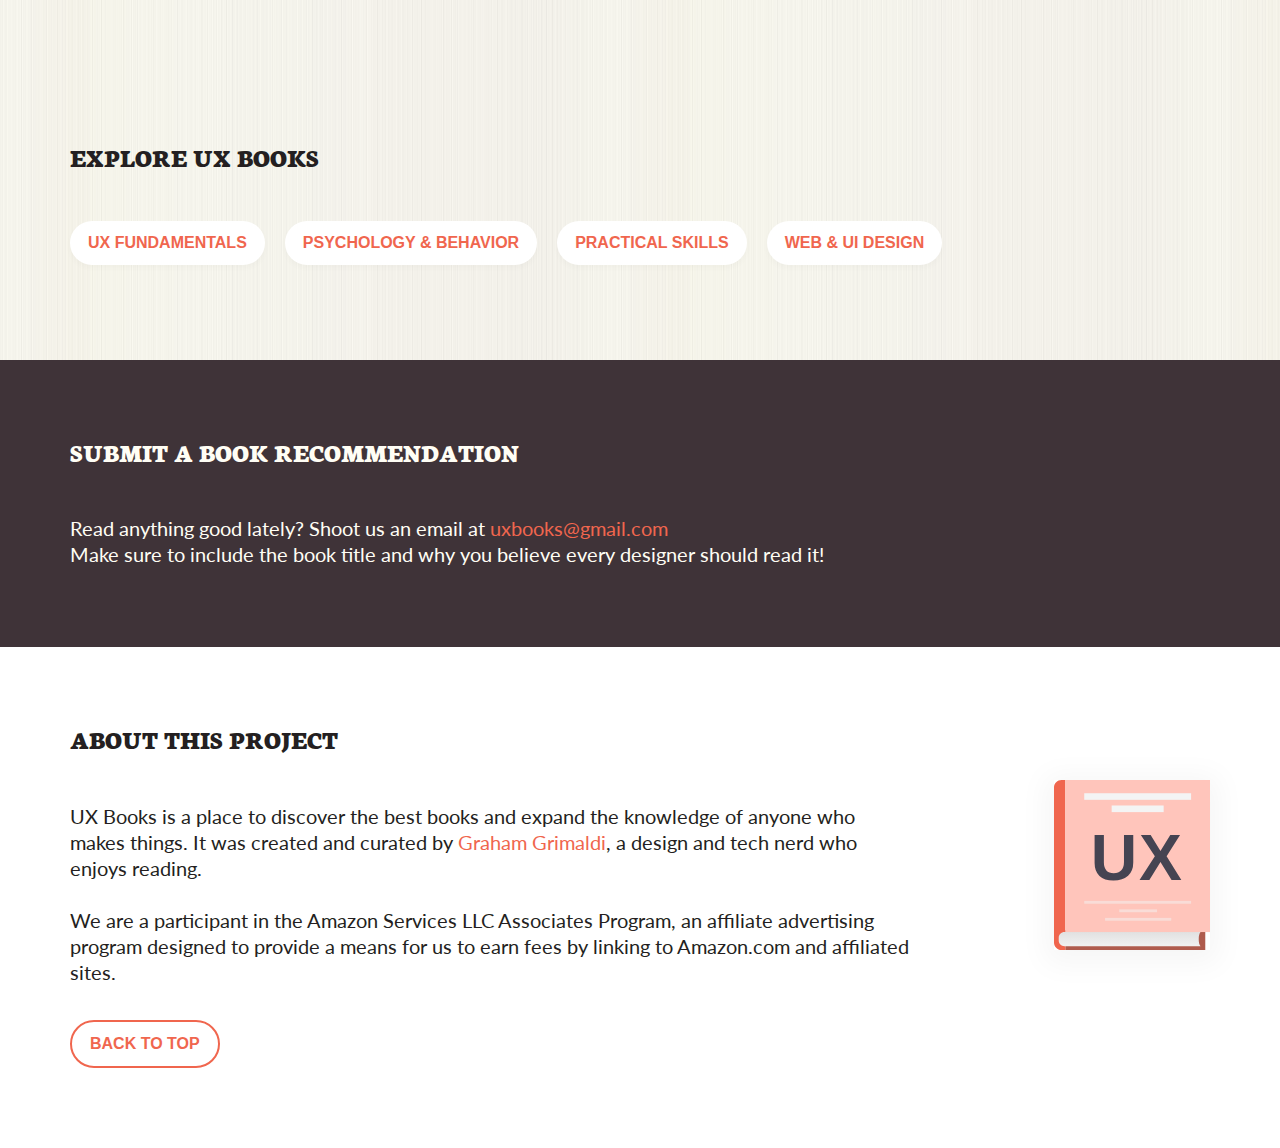
==== commit 8b4c6902: "v2" ====
--- a/practical-skills/index.html
+++ b/practical-skills/index.html
@@ -54,7 +54,7 @@
   <header class="hero hero-category" id="top">
     <div class="container">
       <h1 class="hero-title">Practical Skills</h1>
-      <p class="hero-subtitle">UI/UX Designers, Product Managers, Marketers, Engineers, CEOs, or anyone in the tech space can benefit tremendously from these great reads and build a solid foundation of how to design for human beings.</p>
+      <p class="hero-subtitle">What separates a novice UX designer from a seasoned pro is the ability to put knowledge into practice. Applying UX methodologies into real-world work scenarios is absolutely crucial to success. Companies want to see demonstrated abilities of proper application of UX processes that fit their needs. Here are some great books that will teach you important practical UX design skills.</p>
     </div>
   </header>
 
@@ -69,7 +69,7 @@
           <div class="book-info-category">
             <a class="book-title" target="_blank" href="http://amzn.to/2DKAh7B">Sketching User Experiences</a>
             <p class="book-author">Saul Greenburg</p>
-            <p class="book-description">Lorem ipsum dolor sit amet, consectetur adipisicing elit. Vel voluptas, quae fuga facere quasi tempora, error quos dolore aspernatur praesentium adipisci et molestiae molestias quibusdam atque cumque voluptates harum alias.</p>
+            <p class="book-description">Sketching is a very important skill for UXers. This book teaches you various sketching techniques and details methods and exercises you can put into practice immediately. You'll learn how to articulate design thinking onto paper and how to apply it throughout UX design processes.</p>
           </div>
         </div>
         <div class="col col-four book-actions">
@@ -90,7 +90,7 @@
           <div class="book-info-category">
             <a class="book-title" target="_blank" href="http://amzn.to/2DVekpp">Articulating Design Decisions</a>
             <p class="book-author">Tom Greever</p>
-            <p class="book-description">Lorem ipsum dolor sit amet, consectetur adipisicing elit. Vel voluptas, quae fuga facere quasi tempora, error quos dolore aspernatur praesentium adipisci et molestiae molestias quibusdam atque cumque voluptates harum alias.</p>
+            <p class="book-description">What good is your design if you can't explain why it's good? Many designers lack the ability to articulate their decisions and may easily lose control during design reviews. The information in this book is what many people wish they knew before starting out working as a designer. It provides actionable methods and principles on how to speak properly about design in presentations and team meetings.</p>
           </div>
         </div>
         <div class="col col-four book-actions">
@@ -111,7 +111,7 @@
           <div class="book-info-category">
             <a class="book-title" target="_blank" href="http://amzn.to/2Ek0dYC">Practical Empathy: For Collaboration and Creativity In Your Work</a>
             <p class="book-author">Indi Young</p>
-            <p class="book-description">Lorem ipsum dolor sit amet, consectetur adipisicing elit. Vel voluptas, quae fuga facere quasi tempora, error quos dolore aspernatur praesentium adipisci et molestiae molestias quibusdam atque cumque voluptates harum alias.</p>
+            <p class="book-description">Empathy is a mindset and a skill that can be applied not only to product thinking but to working with others. This book will really help you communicate better and be an absolutely delightful person to work with.</p>
           </div>
         </div>
         <div class="col col-four book-actions">
@@ -125,18 +125,18 @@
       <hr class="book-separator"/><!-- Divider Line -->
 
       <div class="col-layout">
-        <div class="col col-four book-cover-category" id="warfel">
-          <a href="https://www.amazon.com/Prototyping-Practitioners-Todd-Zaki-Warfel/dp/1933820217/ref=as_li_ss_il?_encoding=UTF8&qid=1509073083&sr=1-1&linkCode=li3&tag=uxbooks0c-20&linkId=f7150db78f9b3e032708e7607f2cd628" target="_blank"><img border="0" src="//ws-na.amazon-adsystem.com/widgets/q?_encoding=UTF8&ASIN=1933820217&Format=_SL250_&ID=AsinImage&MarketPlace=US&ServiceVersion=20070822&WS=1&tag=uxbooks0c-20" ></a><img src="https://ir-na.amazon-adsystem.com/e/ir?t=uxbooks0c-20&l=li3&o=1&a=1933820217" width="1" height="1" border="0" alt="" style="border:none !important; margin:0px !important;" />
-        </div>
-        <div class="col col-two-four">
-          <div class="book-info-category">
-            <a class="book-title" target="_blank" href="http://amzn.to/2GrwVIp">Prototyping: A Practitioners Guide</a>
-            <p class="book-author">Todd Zaki Warfel</p>
-            <p class="book-description">Lorem ipsum dolor sit amet, consectetur adipisicing elit. Vel voluptas, quae fuga facere quasi tempora, error quos dolore aspernatur praesentium adipisci et molestiae molestias quibusdam atque cumque voluptates harum alias.</p>
-          </div>
-        </div>
-        <div class="col col-four book-actions">
-          <a target="_blank" href="http://amzn.to/2GrwVIp">
+        <div class="col col-four book-cover-category" id="nudelman">
+          <a href="https://www.amazon.com/Prototype-Modern-Approach-Mobile-Innovation/dp/1503383709/ref=as_li_ss_il?s=books&ie=UTF8&qid=1517419942&sr=1-4&keywords=ux+prototyping&linkCode=li3&tag=uxbooks0c-20&linkId=bfc4be5b90f4669d34c08ee3d47a9cfd" target="_blank"><img border="0" src="//ws-na.amazon-adsystem.com/widgets/q?_encoding=UTF8&ASIN=1503383709&Format=_SL250_&ID=AsinImage&MarketPlace=US&ServiceVersion=20070822&WS=1&tag=uxbooks0c-20" ></a><img src="https://ir-na.amazon-adsystem.com/e/ir?t=uxbooks0c-20&l=li3&o=1&a=1503383709" width="1" height="1" border="0" alt="" style="border:none !important; margin:0px !important;" />
+        </div>
+        <div class="col col-two-four">
+          <div class="book-info-category">
+            <a class="book-title" target="_blank" href="http://amzn.to/2DZWCRX">The $1 Prototype: A Modern Approach to Mobile UX Design and Rapid Innovation</a>
+            <p class="book-author">Greg Nudelman</p>
+            <p class="book-description">Prototyping often does not have to be a huge expensive thing. Greg Nudelman's book details a lightweight and effective process of prototyping mobile interfaces quickly and inexpensively in a low-fidelity format that makes user testing and communication a breeze.</p>
+          </div>
+        </div>
+        <div class="col col-four book-actions">
+          <a target="_blank" href="http://amzn.to/2DZWCRX">
             <button class="btn btn-primary">Buy on Amazon</button>
           </a>
           <a class="book-tray-link" href="#">+ Add to Tray</a>
@@ -153,7 +153,7 @@
           <div class="book-info-category">
             <a class="book-title" target="_blank" href="http://amzn.to/2DU9hWq">Interviewing Users: How to Uncover Compelling Insights</a>
             <p class="book-author">Steve Portigal</p>
-            <p class="book-description">Lorem ipsum dolor sit amet, consectetur adipisicing elit. Vel voluptas, quae fuga facere quasi tempora, error quos dolore aspernatur praesentium adipisci et molestiae molestias quibusdam atque cumque voluptates harum alias.</p>
+            <p class="book-description">Speaking with your users is a crucial and invaluable method for user research. This insightful book details the importance of HOW to ask the right questions and provoke the best information output from people.</p>
           </div>
         </div>
         <div class="col col-four book-actions">
@@ -174,7 +174,7 @@
           <div class="book-info-category">
             <a class="book-title" target="_blank" href="http://amzn.to/2BCQ4TT">Designing Together: The collaboration and conflict management handbook for creative professionals</a>
             <p class="book-author">Dan M. Brown</p>
-            <p class="book-description">Lorem ipsum dolor sit amet, consectetur adipisicing elit. Vel voluptas, quae fuga facere quasi tempora, error quos dolore aspernatur praesentium adipisci et molestiae molestias quibusdam atque cumque voluptates harum alias.</p>
+            <p class="book-description">Design projects are often complex and involve many people. Being able to collaborate effectively and foster a great team-work environment is what this book is all about. You'll be armed to deal with many inevitable conversations that designers often have difficulty with.</p>
           </div>
         </div>
         <div class="col col-four book-actions">
@@ -195,7 +195,7 @@
           <div class="book-info-category">
             <a class="book-title" target="_blank" href="http://amzn.to/2DLc2tJ">Lean UX: Designing Great Products with Agile Teams</a>
             <p class="book-author">Jeff Gothelf</p>
-            <p class="book-description">Lorem ipsum dolor sit amet, consectetur adipisicing elit. Vel voluptas, quae fuga facere quasi tempora, error quos dolore aspernatur praesentium adipisci et molestiae molestias quibusdam atque cumque voluptates harum alias.</p>
+            <p class="book-description">Lean UX is often the preferred approach to UX design processes, as it fits incredibly well with agile software development. This book will teach you how to play well with agile team members and create iterative design cycles based on what works best for the product and company.</p>
           </div>
         </div>
         <div class="col col-four book-actions">
@@ -216,7 +216,7 @@
           <div class="book-info-category">
             <a class="book-title" target="_blank" href="http://amzn.to/2DJXXNa">User Story Mapping: Discover the Whole Story, Build the Right Product</a>
             <p class="book-author">Jeff Patton</p>
-            <p class="book-description">Lorem ipsum dolor sit amet, consectetur adipisicing elit. Vel voluptas, quae fuga facere quasi tempora, error quos dolore aspernatur praesentium adipisci et molestiae molestias quibusdam atque cumque voluptates harum alias.</p>
+            <p class="book-description">This book provides a high-level look at how story mapping can be incredibly successful in a UX process and teaches you techniques to do so.</p>
           </div>
         </div>
         <div class="col col-four book-actions">
@@ -237,7 +237,7 @@
           <div class="book-info-category">
             <a class="book-title" target="_blank" href="http://amzn.to/2DWxJ9r">Measuring the User Experience, Second Edition: Collecting, Analyzing, and Presenting Usability Metrics</a>
             <p class="book-author">Thomas Tullis, William Albert</p>
-            <p class="book-description">Lorem ipsum dolor sit amet, consectetur adipisicing elit. Vel voluptas, quae fuga facere quasi tempora, error quos dolore aspernatur praesentium adipisci et molestiae molestias quibusdam atque cumque voluptates harum alias.</p>
+            <p class="book-description">Justifying UX design descisions with real data and examples is increasingly becoming more important. This book will help  you learn which user testing metrics to select per project and how to execute them successfully.</p>
           </div>
         </div>
         <div class="col col-four book-actions">
@@ -258,7 +258,7 @@
           <div class="book-info-category">
             <a class="book-title" target="_blank" href="http://amzn.to/2DSzSDp">Gamestorming: A Playbook for Innovators, Rulebreakers, and Changemakers</a>
             <p class="book-author">Dave Gray, Sunni Brown, James Macanufo</p>
-            <p class="book-description">Lorem ipsum dolor sit amet, consectetur adipisicing elit. Vel voluptas, quae fuga facere quasi tempora, error quos dolore aspernatur praesentium adipisci et molestiae molestias quibusdam atque cumque voluptates harum alias.</p>
+            <p class="book-description">Bring gaming into your company. Gamestorming, that is. This innovative book introduces many ideas and techniques for fostering an exploratory and creative-thinking environment in your company. By breaking down barriers, you can get teamwork and collaboration on-point.</p>
           </div>
         </div>
         <div class="col col-four book-actions">
@@ -279,7 +279,7 @@
           <div class="book-info-category">
             <a class="book-title" target="_blank" href="http://amzn.to/2DKihdj">The User Experience Team of One: A Research and Design Survival Guide</a>
             <p class="book-author">Leah Buley</p>
-            <p class="book-description">Lorem ipsum dolor sit amet, consectetur adipisicing elit. Vel voluptas, quae fuga facere quasi tempora, error quos dolore aspernatur praesentium adipisci et molestiae molestias quibusdam atque cumque voluptates harum alias.</p>
+            <p class="book-description">UX designers often face situations where they are the lone wolf or don't have nearly enough time to do what needs to be done. Leah Buley's book will prepare you for any situation by teaching you lightweight, practical, and collaborative methods to help you make the biggest impact on any project.</p>
           </div>
         </div>
         <div class="col col-four book-actions">
@@ -289,6 +289,27 @@
           <a class="book-tray-link" href="#">+ Add to Tray</a>
         </div>
       </div><!-- Col Layout 11 -->
+
+      <hr class="book-separator"/><!-- Divider Line -->
+
+      <div class="col-layout">
+        <div class="col col-four book-cover-category">
+          <a href="https://www.amazon.com/Designing-Digital-Age-Human-Centered-Products/dp/0470229101/ref=as_li_ss_il?s=books&ie=UTF8&qid=1517326090&sr=1-1&keywords=kim+goodwin&linkCode=li3&tag=uxbooks0c-20&linkId=f82ca8773806fc47fc4afd7230e3d1d2" target="_blank"><img border="0" src="//ws-na.amazon-adsystem.com/widgets/q?_encoding=UTF8&ASIN=0470229101&Format=_SL250_&ID=AsinImage&MarketPlace=US&ServiceVersion=20070822&WS=1&tag=uxbooks0c-20" ></a><img src="https://ir-na.amazon-adsystem.com/e/ir?t=uxbooks0c-20&l=li3&o=1&a=0470229101" width="1" height="1" border="0" alt="" style="border:none !important; margin:0px !important;" />
+        </div>
+        <div class="col col-two-four">
+          <div class="book-info-category">
+            <a class="book-title" target="_blank" href="http://amzn.to/2FDIdIe">Designing for the Digital Age: How to Create Human-Centered Products and Services</a>
+            <p class="book-author">Kim Goodwin</p>
+            <p class="book-description">A comprehensive guide to many important aspects of working as a designer. Everything from how to assemble a team and define roles, to collaborating in design meetings.</p>
+          </div>
+        </div>
+        <div class="col col-four book-actions">
+          <a target="_blank" href="http://amzn.to/2FDIdIe">
+            <button class="btn btn-primary">Buy on Amazon</button>
+          </a>
+          <a class="book-tray-link" href="#">+ Add to Tray</a>
+        </div>
+      </div><!-- Col Layout 12 -->
 
       <hr class="book-separator"/><!-- Divider Line -->
 
@@ -300,7 +321,7 @@
           <div class="book-info-category">
             <a class="book-title" target="_blank" href="http://amzn.to/2DFO92H">The User's Journey: Storymapping Products That People Love</a>
             <p class="book-author">Donna Lichaw</p>
-            <p class="book-description">Lorem ipsum dolor sit amet, consectetur adipisicing elit. Vel voluptas, quae fuga facere quasi tempora, error quos dolore aspernatur praesentium adipisci et molestiae molestias quibusdam atque cumque voluptates harum alias.</p>
+            <p class="book-description">Learn incredibly simple but valuable frameworks for how to tell a good story via story mapping. Lots of great insights, practical examples, and thought-provoking moments in this book.</p>
           </div>
         </div>
         <div class="col col-four book-actions">
@@ -309,10 +330,31 @@
           </a>
           <a class="book-tray-link" href="#">+ Add to Tray</a>
         </div>
-      </div><!-- Col Layout 12 -->
+      </div><!-- Col Layout 13 -->
 
     </div><!-- Container -->
   </div>
+
+  <div class="container" id="disqus_thread"></div>
+  <script>
+
+  /**
+  *  RECOMMENDED CONFIGURATION VARIABLES: EDIT AND UNCOMMENT THE SECTION BELOW TO INSERT DYNAMIC VALUES FROM YOUR PLATFORM OR CMS.
+  *  LEARN WHY DEFINING THESE VARIABLES IS IMPORTANT: https://disqus.com/admin/universalcode/#configuration-variables*/
+  /*
+  var disqus_config = function () {
+  this.page.url = PAGE_URL;  // Replace PAGE_URL with your page's canonical URL variable
+  this.page.identifier = PAGE_IDENTIFIER; // Replace PAGE_IDENTIFIER with your page's unique identifier variable
+  };
+  */
+  (function() { // DON'T EDIT BELOW THIS LINE
+  var d = document, s = d.createElement('script');
+  s.src = 'https://https-uxbooks-io.disqus.com/embed.js';
+  s.setAttribute('data-timestamp', +new Date());
+  (d.head || d.body).appendChild(s);
+  })();
+  </script>
+  <noscript>Please enable JavaScript to view the <a href="https://disqus.com/?ref_noscript">comments powered by Disqus.</a></noscript>
 
   <!-- Explore -->
   <div class="section explore">
@@ -364,6 +406,7 @@
   </script>
   <script src="https://www.google-analytics.com/analytics.js" async defer></script>
   <script async src="https://static.addtoany.com/menu/page.js"></script>
+  <script id="dsq-count-scr" src="//https-uxbooks-io.disqus.com/count.js" async></script>
   <script src="../js/main.js"></script>
 </body>
 </html>
--- a/css/style.min.css
+++ b/css/style.min.css
@@ -1 +1 @@
-html,body,div,span,applet,object,iframe,h1,h2,h3,h4,h5,h6,p,blockquote,pre,a,abbr,acronym,address,big,cite,code,del,dfn,em,img,ins,kbd,q,s,samp,small,strike,strong,sub,sup,tt,var,b,u,i,center,dl,dt,dd,ol,ul,li,fieldset,form,label,legend,table,caption,tbody,tfoot,thead,tr,th,td,article,aside,canvas,details,embed,figure,figcaption,footer,header,hgroup,menu,nav,output,ruby,section,summary,time,mark,audio,video{margin:0;padding:0;border:0;font-size:100%;font:inherit;vertical-align:baseline}article,aside,details,figcaption,figure,footer,header,hgroup,menu,nav,section{display:block}body{line-height:1}ol,ul{list-style:none}blockquote,q{quotes:none}blockquote:before,blockquote:after,q:before,q:after{content:'';content:none}table{border-collapse:collapse;border-spacing:0}*,*:before,*:after{-webkit-box-sizing:border-box;-moz-box-sizing:border-box;box-sizing:border-box}html{-moz-osx-font-smoothing:grayscale;-webkit-font-smoothing:antialiased;min-width:300px;overflow-x:hidden;overflow-y:scroll;text-rendering:optimizeLegibility;text-size-adjust:100%}body{background-color:#fffef5;background-image:url([data-uri]);color:#241f21}article,aside,figure,footer,header,hgroup,section{display:block}a,p,input,select,ul,textarea,label{font-family:"Lato",sans-serif;font-size:1.25rem;line-height:1.625rem}h1,h2,h3,h4{font-family:"Neuton",serif}a,button,label{cursor:pointer;text-decoration:none}a{color:#f0664e}a:hover{text-decoration:underline;text-decoration-color:#f0664e}img{height:auto;max-width:100%}.container{max-width:1140px;margin:0 auto}.col-layout{flex-wrap:wrap}@media (min-width: 414px){.col-layout{display:flex;justify-content:space-between}}.col{margin-bottom:10px}@media (min-width: 768px){.col{margin-bottom:0px}}@media (min-width: 768px){.col-two{flex-basis:49%}}@media (min-width: 768px){.col-three{flex-basis:30%}}@media (min-width: 414px){.col-four{flex-basis:48%}}@media (min-width: 768px){.col-four{flex-basis:24%}}@media (min-width: 768px){.col-two-four{flex-basis:48%}}.section{padding:40px 20px 30px 20px}.section-title{font-size:1.6rem;font-weight:800;margin-bottom:50px;width:100%;text-transform:uppercase}.section-title span{color:#d2c8c8;font-size:1rem}.section-seeall{margin-top:50px}@media (min-width: 768px){.section{padding:80px 20px}}.hero{padding:80px 20px;text-align:left}.hero:after{clear:both;content:" ";display:table}@media (min-width: 768px){.hero{padding:200px 20px}}.hero-title{font-size:1.6rem;line-height:2rem;letter-spacing:4px;font-weight:800;padding:25px 0 15px 0;text-transform:uppercase}@media (min-width: 768px){.hero-title{font-size:5rem;line-height:5rem}}.hero-subtitle{padding:0 0 35px 0}@media (min-width: 768px){.hero-subtitle{padding:0 300px 35px 0}}.hero-category{background-color:rgba(255,255,255,0.7)}.hero-btn{margin:0 15px 15px 0}.hero a:hover{text-decoration:none}.featured{background-color:rgba(255,255,255,0.7)}@media (min-width: 768px){.featured-image{float:right;margin-right:30px}}.featured-title{font-size:1.6rem}.featured-author{color:#828080;padding:10px 0}.featured-description{padding-right:0px}@media (min-width: 768px){.featured-description{padding-right:190px;text-align:left}}.featured-button{margin:20px 0}.explore a:hover{text-decoration:none}.submit{background:#3f3338;color:#fffef5}.book{background-size:cover;background-repeat:no-repeat;background-position:top center;border-radius:5px;box-shadow:0px 3px 5px 1px rgba(36,31,33,0.02);min-height:420px;position:relative;transition:all 0.3s ease;-webkit-transition:all 0.3s ease;margin-bottom:24px}@media (min-width: 1100px){.book{margin-bottom:0}}.book:hover{box-shadow:0px 5px 28px 9px rgba(36,31,33,0.04)}.book:hover .book-info{height:160px;transition:all 0.3s ease;-webkit-transition:all 0.3s ease}.book:hover .book-title{text-decoration:underline;text-decoration-color:#f0664e}.book-cover{min-width:260px;position:relative;left:0}.book-info{transition:all 0.3s ease;-webkit-transition:all 0.3s ease;width:100%;padding:30px;height:140px;position:absolute;bottom:0;text-align:center;background-color:#fff;border-bottom-left-radius:5px;border-bottom-right-radius:5px}.book-info-category{text-align:left}.book-info-category:after{clear:both;content:" ";display:table}.book-cover-category{width:170px}.book-cover-category img{box-shadow:0px 5px 28px 9px rgba(36,31,33,0.04)}@media (min-width: 1100px){.book-cover-category img{float:left}}@media (min-width: 1100px){.book-actions{text-align:center}}.book-description{margin-bottom:12px}.book-tray-link{display:block;margin-top:20px}.book-title{transition:all 0.3s ease;-webkit-transition:all 0.3s ease;font-family:"Lato",sans-serif;font-weight:800;font-size:1.25rem}.book-author{font-weight:400;color:#828080;padding:8px 0}.book-separator{background-color:rgba(130,128,128,0.3);border:none;min-height:1px;margin:50px 0}.book-norman{background-image:url("../book-covers/design-everyday-things.jpg")}.book-krug{background-image:url("../book-covers/dont-make-me-think.jpg")}.book-krug2{background-image:url("../book-covers/rocket-surgery.jpg")}.book-garrett{background-image:url("../book-covers/elements-ux.jpg")}.book-eyal{background-image:url("../book-covers/hooked.jpg")}.book-kahneman{background-image:url("../book-covers/thinking-fast.jpg")}.book-nodder{background-image:url("../book-covers/evil.jpg")}.book-hurff{background-image:url("../book-covers/people-love.jpg")}.book-greever{background-image:url("../book-covers/articulating.jpg")}.book-young{background-image:url("../book-covers/practicalempathy.jpg")}.book-greenburg{background-image:url("../book-covers/sketchingux.jpg")}.book-warfel{background-image:url("../book-covers/prototyping.jpg")}.book-mckay{background-image:url("../book-covers/communication.jpg")}.book-anderson{background-image:url("../book-covers/seductive.jpg")}.book-head{background-image:url("../book-covers/animation.jpg")}.book-raskin{background-image:url("../book-covers/humane.jpg")}.nav-sticky{position:fixed;top:-5px;left:0;right:0;margin:0 auto;padding:10px;width:340px;height:52px;background-color:rgba(255,255,255,0.96);z-index:200;text-align:left;box-shadow:0px 3px 5px 1px rgba(36,31,33,0.02);border-radius:5px}.nav-sticky:after{clear:both;content:" ";display:table}.nav-sticky-logo{width:30px;margin-right:16px;float:left}.nav-sticky-logo:hover{text-decoration:none}.nav-sticky-item{display:inline-block;padding:4px 18px 0 0;color:#241f21;font-weight:800}.nav-sticky-item:hover{text-decoration:underline;text-decoration-color:#f0664e}.nav-sticky-item:last-of-type{padding-right:0px}.nav-sticky-menu{display:none;background-color:#fff;box-shadow:0px 3px 5px 1px rgba(36,31,33,0.02);position:absolute;top:50px;left:0;width:340px;border-top:1px solid #d2c8c8;transition:all 0.3s ease;-webkit-transition:all 0.3s ease}.nav-sticky-menu a{text-align:left;padding:10px 18px;display:block;font-weight:800}.nav-sticky-menu a:hover{text-decoration:none;background-color:#f0664e;color:#fff;transition:all 0.3s ease;-webkit-transition:all 0.3s ease}.nav-sticky-menu .a2a_kit{background-color:#fff;box-shadow:0px 3px 5px 1px rgba(36,31,33,0.02)}.nav-sticky-menu .a2a_kit a{padding:10px 8px}.footer{background:#fff}.footer:after{clear:both;content:" ";display:table}.footer-about{font-size:1.6rem}.footer-description{padding:0 0 35px 0}@media (min-width: 768px){.footer-description{padding:0 300px 35px 0}}.footer-image{box-shadow:0px 5px 28px 9px rgba(36,31,33,0.04);transition:0.70s;height:170px;float:right;margin-top:-240px;display:none}@media (min-width: 768px){.footer-image{display:block}}.footer-image:hover{-webkit-animation:spin 1s ease-in-out}@-webkit-keyframes spin{15%{transform:rotate(-30deg)}50%{transform:rotate(80deg) scale(1.5)}100%{transform:rotate(360deg) scale(1)}}.btn{border:none;border-radius:50px;padding:6px 18px;text-transform:uppercase;font-size:1rem;line-height:2rem;font-weight:800;vertical-align:baseline;position:relative;transition:all 0.3s ease;-webkit-transition:all 0.3s ease}.btn i{float:right;position:relative;top:4px;right:-4px;transition:all 0.3s ease;-webkit-transition:all 0.3s ease}.btn:hover i{margin-left:5px}.btn-primary{background-color:#f0664e;color:#fff}.btn-primary:hover{background-color:#241f21}.btn-secondary{border:2px solid #f0664e;background-color:transparent;color:#f0664e}.btn-secondary:hover{color:#fff;background-color:#f0664e}.btn-light{background-color:#fff;color:#f0664e;box-shadow:0px 3px 5px 1px rgba(36,31,33,0.02)}.btn-light:hover{background-color:#f0664e;color:#fff;box-shadow:0px 5px 28px 9px rgba(36,31,33,0.04)}.text-center{text-align:center}.text-left{text-align:left}.show{display:block;transition:all 0.3s ease;-webkit-transition:all 0.3s ease}
+html,body,div,span,applet,object,iframe,h1,h2,h3,h4,h5,h6,p,blockquote,pre,a,abbr,acronym,address,big,cite,code,del,dfn,em,img,ins,kbd,q,s,samp,small,strike,strong,sub,sup,tt,var,b,u,i,center,dl,dt,dd,ol,ul,li,fieldset,form,label,legend,table,caption,tbody,tfoot,thead,tr,th,td,article,aside,canvas,details,embed,figure,figcaption,footer,header,hgroup,menu,nav,output,ruby,section,summary,time,mark,audio,video{margin:0;padding:0;border:0;font-size:100%;font:inherit;vertical-align:baseline}article,aside,details,figcaption,figure,footer,header,hgroup,menu,nav,section{display:block}body{line-height:1}ol,ul{list-style:none}blockquote,q{quotes:none}blockquote:before,blockquote:after,q:before,q:after{content:'';content:none}table{border-collapse:collapse;border-spacing:0}*,*:before,*:after{-webkit-box-sizing:border-box;-moz-box-sizing:border-box;box-sizing:border-box}html{-moz-osx-font-smoothing:grayscale;-webkit-font-smoothing:antialiased;min-width:300px;overflow-x:hidden;overflow-y:scroll;text-rendering:optimizeLegibility;text-size-adjust:100%}body{background-color:#fffef5;background-image:url([data-uri]);color:#241f21}article,aside,figure,footer,header,hgroup,section{display:block}a,p,input,select,ul,textarea,label{font-family:"Lato",sans-serif;font-size:1.25rem;line-height:1.625rem}h1,h2,h3,h4{font-family:"Neuton",serif}a,button,label{cursor:pointer;text-decoration:none}a{color:#f0664e}a:hover{text-decoration:underline;text-decoration-color:#f0664e}img{height:auto;max-width:100%}.container{max-width:1140px;margin:0 auto}.col-layout{flex-wrap:wrap}@media (min-width: 414px){.col-layout{display:flex;justify-content:space-between}}.col{margin-bottom:10px}@media (min-width: 768px){.col{margin-bottom:0px}}@media (min-width: 768px){.col-two{flex-basis:49%}}@media (min-width: 768px){.col-three{flex-basis:30%}}@media (min-width: 414px){.col-four{flex-basis:48%}}@media (min-width: 768px){.col-four{flex-basis:24%}}@media (min-width: 768px){.col-two-four{flex-basis:48%}}.section{padding:40px 20px 30px 20px}.section-title{font-size:1.6rem;font-weight:800;margin-bottom:50px;width:100%;text-transform:uppercase}.section-title span{color:#d2c8c8;font-size:1rem}.section-seeall{margin-top:50px}@media (min-width: 768px){.section{padding:80px 20px}}.hero{padding:80px 20px;text-align:left}.hero:after{clear:both;content:" ";display:table}@media (min-width: 768px){.hero{padding:200px 20px}}.hero-title{font-size:1.6rem;line-height:2rem;letter-spacing:4px;font-weight:800;padding:25px 0 15px 0;text-transform:uppercase}@media (min-width: 768px){.hero-title{font-size:5rem;line-height:5rem}}.hero-subtitle{padding:0 0 35px 0}@media (min-width: 768px){.hero-subtitle{padding:0 300px 35px 0}}.hero-category{background-color:rgba(255,255,255,0.7)}.hero-btn{margin:0 15px 15px 0}.hero a:hover{text-decoration:none}.featured{background-color:rgba(255,255,255,0.7)}@media (min-width: 768px){.featured-image{float:right;margin-right:30px}}.featured-title{font-size:1.6rem}.featured-author{color:#828080;padding:10px 0}.featured-description{padding-right:0px}@media (min-width: 768px){.featured-description{padding-right:190px;text-align:left}}.featured-button{margin:20px 0}.explore a:hover{text-decoration:none}.submit{background:#3f3338;color:#fffef5}.book{background-size:cover;background-repeat:no-repeat;background-position:top center;border-radius:5px;box-shadow:0px 3px 5px 1px rgba(36,31,33,0.02);min-height:420px;position:relative;transition:all 0.3s ease;-webkit-transition:all 0.3s ease;margin-bottom:24px}@media (min-width: 1100px){.book{margin-bottom:0}}.book:hover{box-shadow:0px 5px 28px 9px rgba(36,31,33,0.04)}.book:hover .book-info{height:160px;transition:all 0.3s ease;-webkit-transition:all 0.3s ease}.book:hover .book-title{text-decoration:underline;text-decoration-color:#f0664e}.book-cover{min-width:260px;position:relative;left:0}.book-info{transition:all 0.3s ease;-webkit-transition:all 0.3s ease;width:100%;padding:30px;height:140px;position:absolute;bottom:0;text-align:center;background-color:#fff;border-bottom-left-radius:5px;border-bottom-right-radius:5px}.book-info-category{text-align:left}.book-info-category:after{clear:both;content:" ";display:table}.book-cover-category{width:170px}.book-cover-category img{box-shadow:0px 5px 28px 9px rgba(36,31,33,0.04)}@media (min-width: 1100px){.book-cover-category img{float:left}}@media (min-width: 1100px){.book-actions{text-align:center}}.book-description{margin-bottom:12px}.book-tray-link{display:block;margin-top:20px}.book-title{transition:all 0.3s ease;-webkit-transition:all 0.3s ease;font-family:"Lato",sans-serif;font-weight:800;font-size:1.25rem}.book-author{font-weight:400;color:#828080;padding:8px 0}.book-separator{background-color:rgba(130,128,128,0.3);border:none;min-height:1px;margin:50px 0}.book-norman{background-image:url("../book-covers/design-everyday-things.jpg")}.book-krug{background-image:url("../book-covers/dont-make-me-think.jpg")}.book-krug2{background-image:url("../book-covers/rocket-surgery.jpg")}.book-garrett{background-image:url("../book-covers/elements-ux.jpg")}.book-eyal{background-image:url("../book-covers/hooked.jpg")}.book-kahneman{background-image:url("../book-covers/thinking-fast.jpg")}.book-nodder{background-image:url("../book-covers/evil.jpg")}.book-hurff{background-image:url("../book-covers/people-love.jpg")}.book-greever{background-image:url("../book-covers/articulating.jpg")}.book-young{background-image:url("../book-covers/practicalempathy.jpg")}.book-greenburg{background-image:url("../book-covers/sketchingux.jpg")}.book-nudelman{background-image:url("../book-covers/prototyping.jpg")}.book-mckay{background-image:url("../book-covers/communication.jpg")}.book-anderson{background-image:url("../book-covers/seductive.jpg")}.book-head{background-image:url("../book-covers/animation.jpg")}.book-raskin{background-image:url("../book-covers/humane.jpg")}.nav-sticky{position:fixed;top:-5px;left:0;right:0;margin:0 auto;padding:10px;width:340px;height:52px;background-color:rgba(255,255,255,0.96);z-index:200;text-align:left;box-shadow:0px 3px 5px 1px rgba(36,31,33,0.02);border-radius:5px}.nav-sticky:after{clear:both;content:" ";display:table}.nav-sticky-logo{width:30px;margin-right:16px;float:left}.nav-sticky-logo:hover{text-decoration:none}.nav-sticky-item{display:inline-block;padding:4px 18px 0 0;color:#241f21;font-weight:800}.nav-sticky-item:hover{text-decoration:underline;text-decoration-color:#f0664e}.nav-sticky-item:last-of-type{padding-right:0px}.nav-sticky-menu{display:none;background-color:#fff;box-shadow:0px 3px 5px 1px rgba(36,31,33,0.02);position:absolute;top:50px;left:0;width:340px;border-top:1px solid #d2c8c8;transition:all 0.3s ease;-webkit-transition:all 0.3s ease}.nav-sticky-menu a{text-align:left;padding:10px 18px;display:block;font-weight:800}.nav-sticky-menu a:hover{text-decoration:none;background-color:#f0664e;color:#fff;transition:all 0.3s ease;-webkit-transition:all 0.3s ease}.nav-sticky-menu .a2a_kit{background-color:#fff;box-shadow:0px 3px 5px 1px rgba(36,31,33,0.02)}.nav-sticky-menu .a2a_kit a{padding:10px 8px}.footer{background:#fff}.footer:after{clear:both;content:" ";display:table}.footer-about{font-size:1.6rem}.footer-description{padding:0 0 35px 0}@media (min-width: 768px){.footer-description{padding:0 300px 35px 0}}.footer-image{box-shadow:0px 5px 28px 9px rgba(36,31,33,0.04);transition:0.70s;height:170px;float:right;margin-top:-240px;display:none}@media (min-width: 768px){.footer-image{display:block}}.footer-image:hover{-webkit-animation:spin 1s ease-in-out}@-webkit-keyframes spin{15%{transform:rotate(-30deg)}50%{transform:rotate(80deg) scale(1.5)}100%{transform:rotate(360deg) scale(1)}}.btn{border:none;border-radius:50px;padding:6px 18px;text-transform:uppercase;font-size:1rem;line-height:2rem;font-weight:800;vertical-align:baseline;position:relative;transition:all 0.3s ease;-webkit-transition:all 0.3s ease}.btn i{float:right;position:relative;top:4px;right:-4px;transition:all 0.3s ease;-webkit-transition:all 0.3s ease}.btn:hover i{margin-left:5px}.btn-primary{background-color:#f0664e;color:#fff}.btn-primary:hover{background-color:#241f21}.btn-secondary{border:2px solid #f0664e;background-color:transparent;color:#f0664e}.btn-secondary:hover{color:#fff;background-color:#f0664e}.btn-light{background-color:#fff;color:#f0664e;box-shadow:0px 3px 5px 1px rgba(36,31,33,0.02)}.btn-light:hover{background-color:#f0664e;color:#fff;box-shadow:0px 5px 28px 9px rgba(36,31,33,0.04)}.text-center{text-align:center}.text-left{text-align:left}.show{display:block;transition:all 0.3s ease;-webkit-transition:all 0.3s ease}
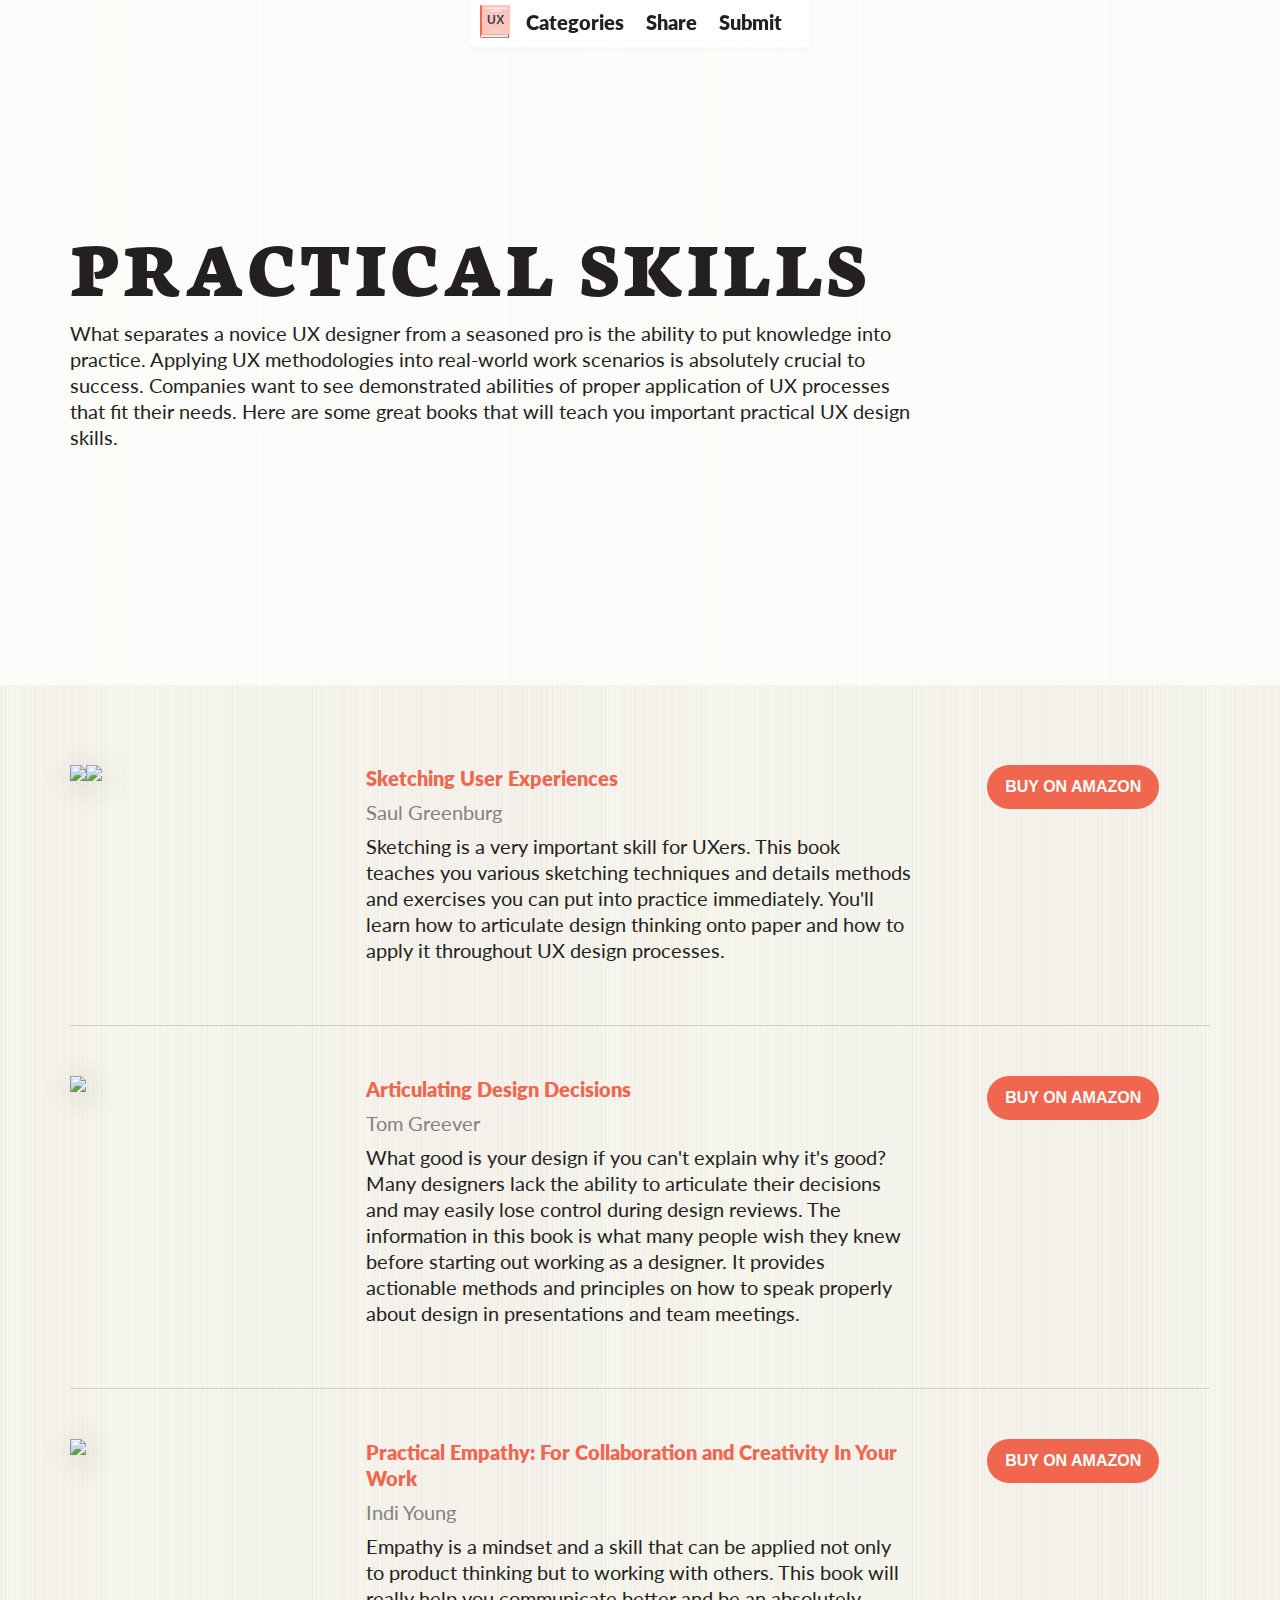
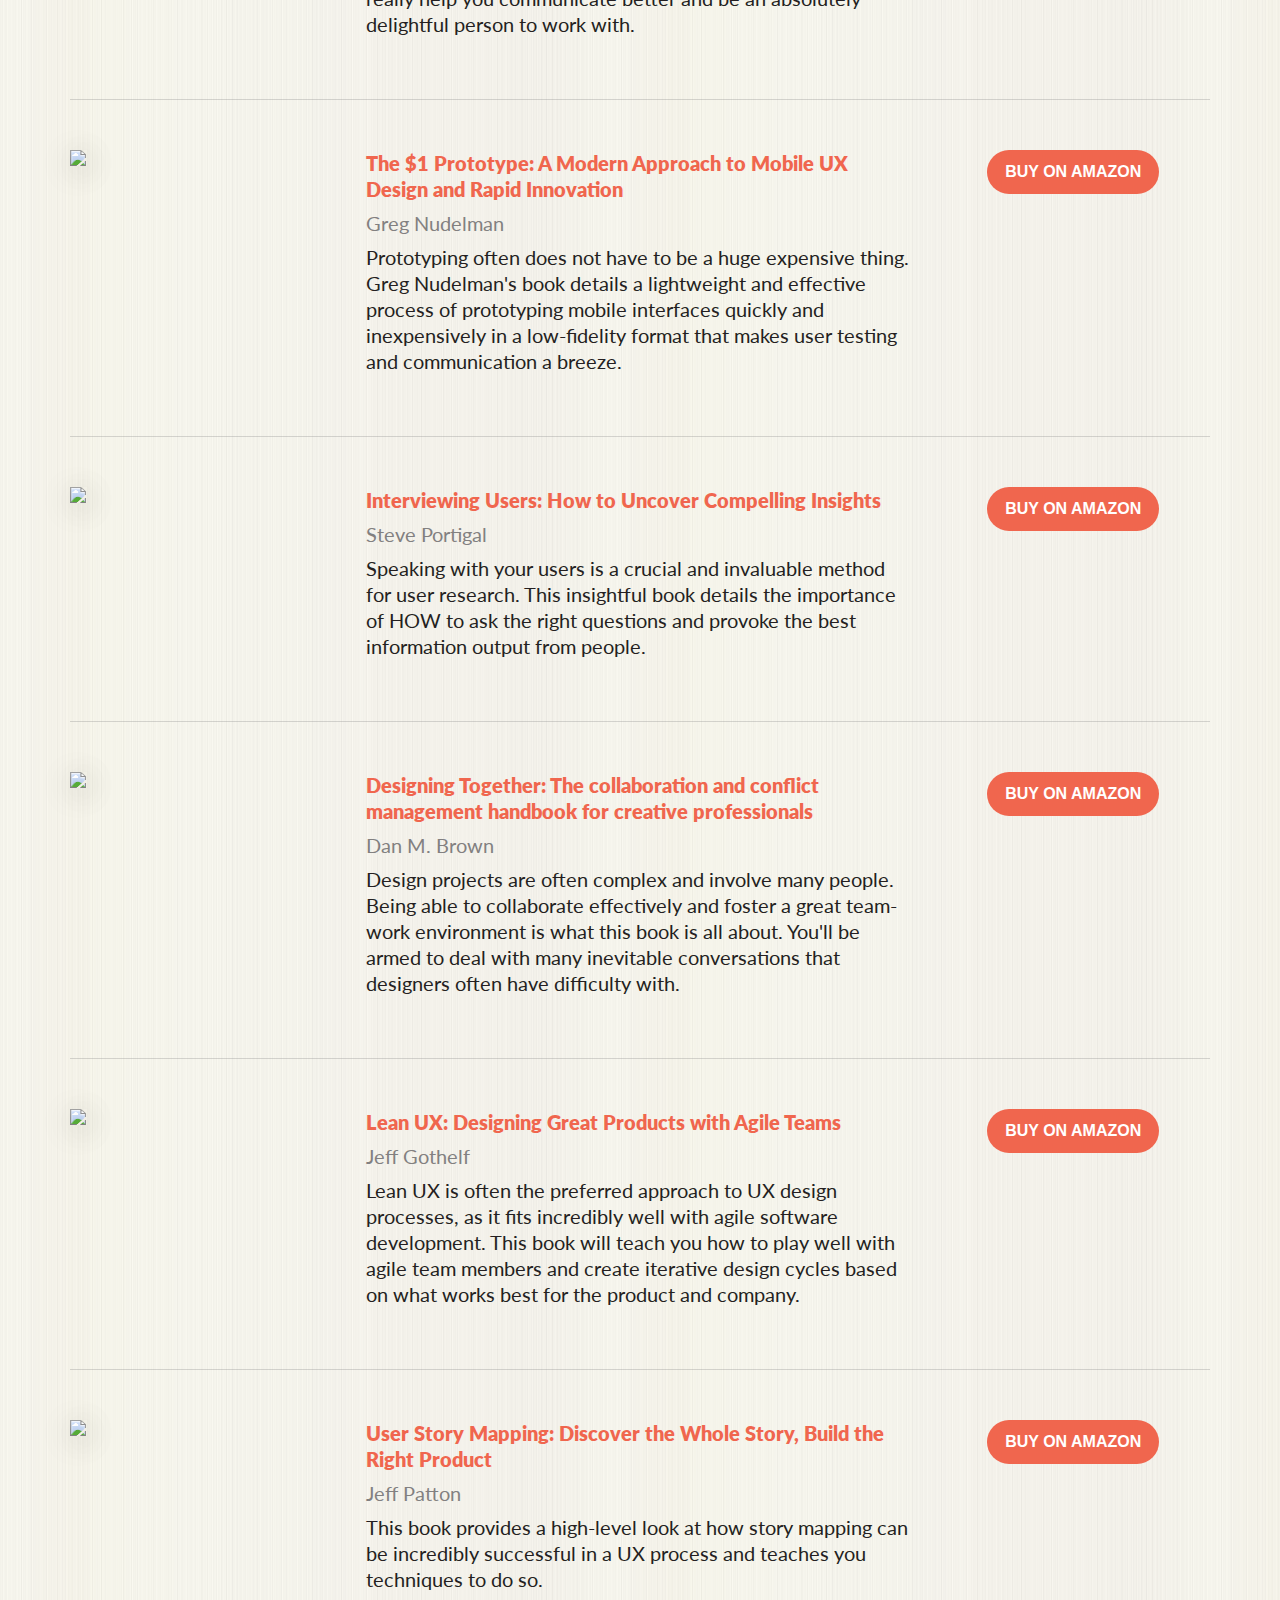
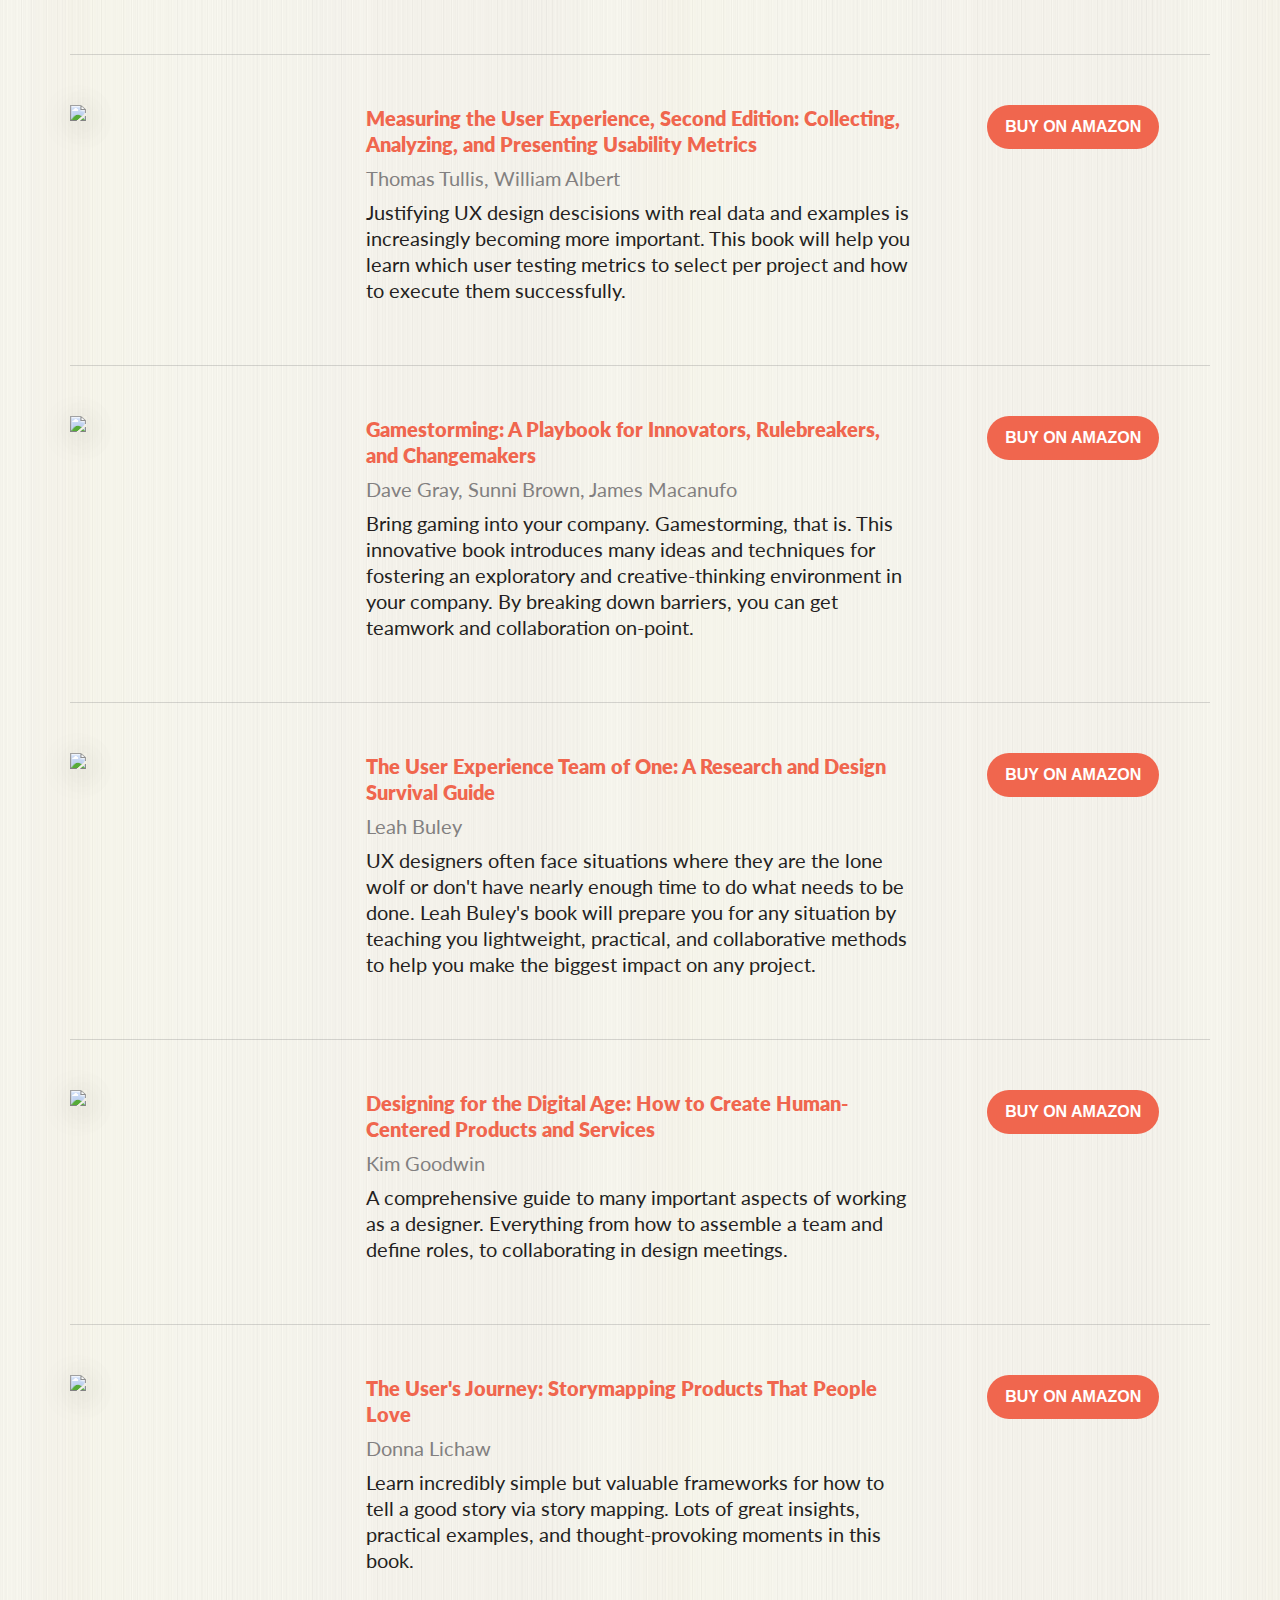
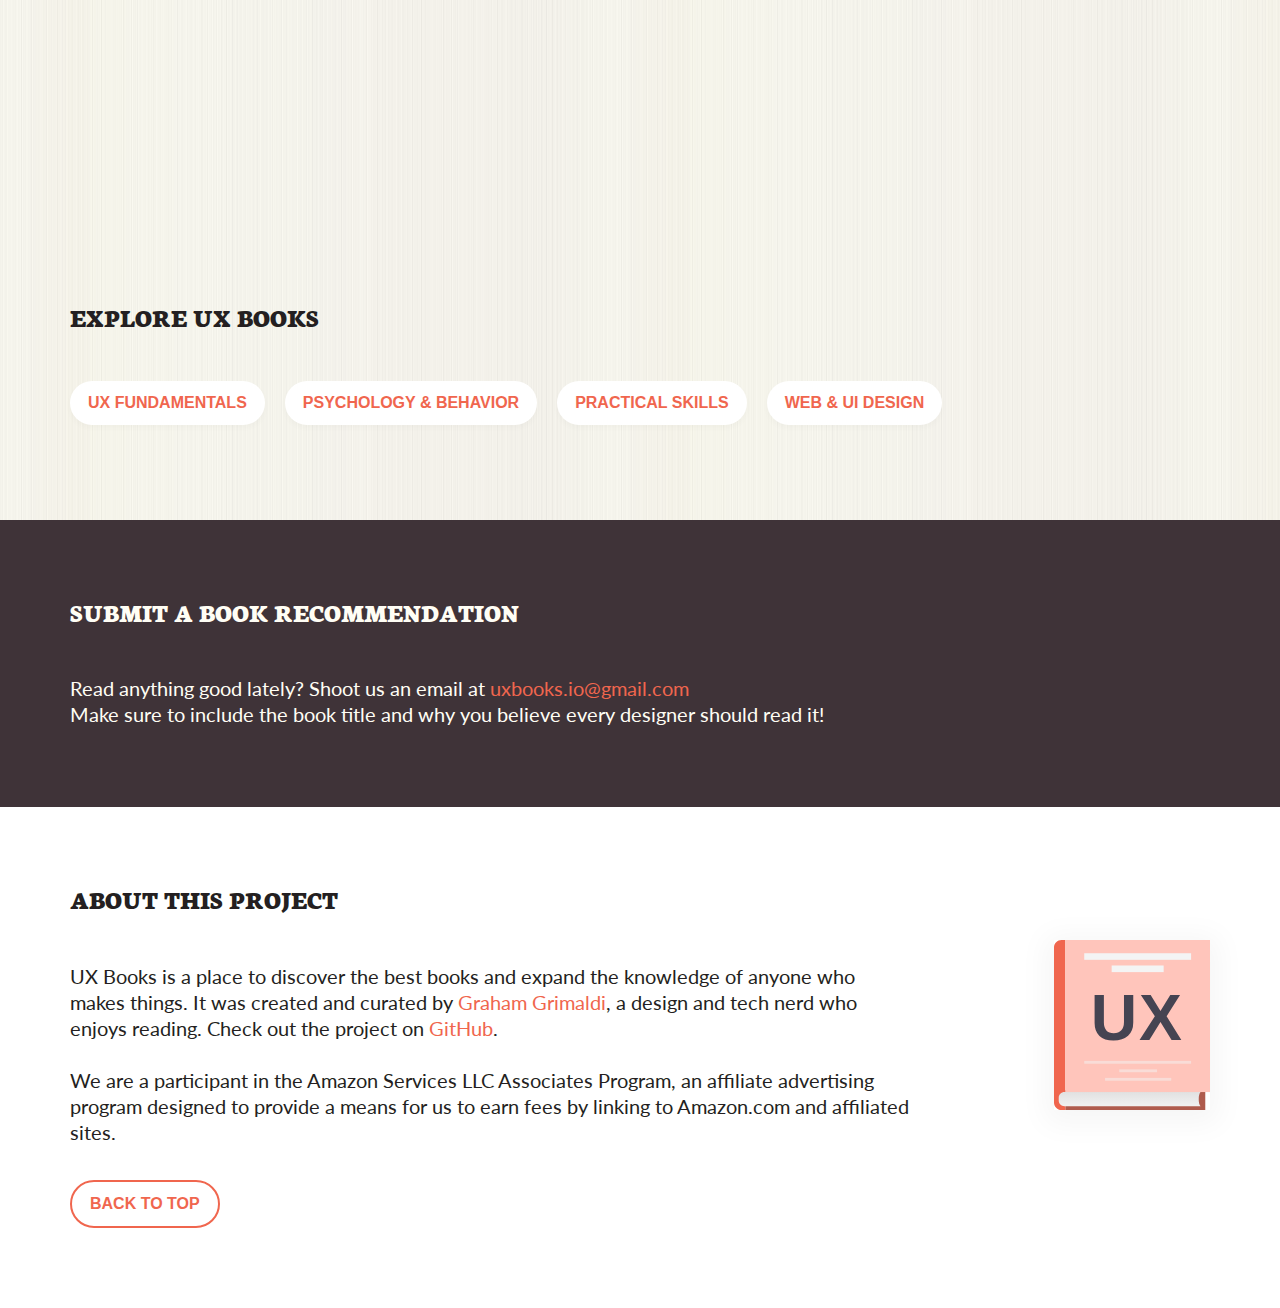
==== commit ce3d7037: "remove add to tray feature & google verification" ====
--- a/practical-skills/index.html
+++ b/practical-skills/index.html
@@ -1,6 +1,16 @@
 <!doctype html>
 <html class="no-js" lang="en">
 <head>
+  <!-- Global site tag (gtag.js) - Google Analytics -->
+<script async src="https://www.googletagmanager.com/gtag/js?id=UA-113753308-1"></script>
+<script>
+  window.dataLayer = window.dataLayer || [];
+  function gtag(){dataLayer.push(arguments);}
+  gtag('js', new Date());
+
+  gtag('config', 'UA-113753308-1');
+</script>
+
   <meta charset="utf-8">
   <meta http-equiv="x-ua-compatible" content="ie=edge">
   <title>UX Books | Practical Skills</title>
@@ -76,7 +86,7 @@
           <a target="_blank" href="http://amzn.to/2DKAh7B">
             <button class="btn btn-primary">Buy on Amazon</button>
           </a>
-          <a class="book-tray-link" href="#">Share</a>
+
         </div>
       </div><!-- Col Layout 1 -->
 
@@ -97,7 +107,7 @@
           <a target="_blank" href="http://amzn.to/2DVekpp">
             <button class="btn btn-primary">Buy on Amazon</button>
           </a>
-          <a class="book-tray-link" href="#">+ Add to Tray</a>
+
         </div>
       </div><!-- Col Layout 2 -->
 
@@ -118,7 +128,7 @@
           <a target="_blank" href="http://amzn.to/2Ek0dYC">
             <button class="btn btn-primary">Buy on Amazon</button>
           </a>
-          <a class="book-tray-link" href="#">+ Add to Tray</a>
+
         </div>
       </div><!-- Col Layout 3 -->
 
@@ -139,7 +149,7 @@
           <a target="_blank" href="http://amzn.to/2DZWCRX">
             <button class="btn btn-primary">Buy on Amazon</button>
           </a>
-          <a class="book-tray-link" href="#">+ Add to Tray</a>
+
         </div>
       </div><!-- Col Layout 4 -->
 
@@ -160,7 +170,7 @@
           <a target="_blank" href="http://amzn.to/2DU9hWq">
             <button class="btn btn-primary">Buy On Amazon</button>
           </a>
-          <a class="book-tray-link" href="#">+ Add to Tray</a>
+
         </div>
       </div><!-- Col Layout 5 -->
 
@@ -181,7 +191,7 @@
           <a target="_blank" href="http://amzn.to/2BCQ4TT">
             <button class="btn btn-primary">Buy on Amazon</button>
           </a>
-          <a class="book-tray-link" href="#">+ Add to Tray</a>
+
         </div>
       </div><!-- Col Layout 6 -->
 
@@ -202,7 +212,7 @@
           <a target="_blank" href="http://amzn.to/2DLc2tJ">
             <button class="btn btn-primary">Buy on Amazon</button>
           </a>
-          <a class="book-tray-link" href="#">+ Add to Tray</a>
+
         </div>
       </div><!-- Col Layout 7 -->
 
@@ -223,7 +233,7 @@
           <a target="_blank" href="http://amzn.to/2DJXXNa">
             <button class="btn btn-primary">Buy on Amazon</button>
           </a>
-          <a class="book-tray-link" href="#">+ Add to Tray</a>
+
         </div>
       </div><!-- Col Layout 8 -->
 
@@ -244,7 +254,7 @@
           <a target="_blank" href="http://amzn.to/2DWxJ9r">
             <button class="btn btn-primary">Buy on Amazon</button>
           </a>
-          <a class="book-tray-link" href="#">+ Add to Tray</a>
+
         </div>
       </div><!-- Col Layout 9 -->
 
@@ -265,7 +275,7 @@
           <a target="_blank" href="http://amzn.to/2DSzSDp">
             <button class="btn btn-primary">Buy on Amazon</button>
           </a>
-          <a class="book-tray-link" href="#">+ Add to Tray</a>
+
         </div>
       </div><!-- Col Layout 10 -->
 
@@ -286,7 +296,7 @@
           <a target="_blank" href="http://amzn.to/2DKihdj">
             <button class="btn btn-primary">Buy on Amazon</button>
           </a>
-          <a class="book-tray-link" href="#">+ Add to Tray</a>
+
         </div>
       </div><!-- Col Layout 11 -->
 
@@ -307,7 +317,7 @@
           <a target="_blank" href="http://amzn.to/2FDIdIe">
             <button class="btn btn-primary">Buy on Amazon</button>
           </a>
-          <a class="book-tray-link" href="#">+ Add to Tray</a>
+
         </div>
       </div><!-- Col Layout 12 -->
 
@@ -328,14 +338,18 @@
           <a target="_blank" href="http://amzn.to/2DFO92H">
             <button class="btn btn-primary">Buy on Amazon</button>
           </a>
-          <a class="book-tray-link" href="#">+ Add to Tray</a>
+
         </div>
       </div><!-- Col Layout 13 -->
 
     </div><!-- Container -->
   </div>
 
-  <div class="container" id="disqus_thread"></div>
+  <div class="section">
+    <div class="container">
+      <div id="disqus_thread"></div>
+    </div>
+  </div>
   <script>
 
   /**
@@ -379,7 +393,7 @@
   <div class="section submit" id="submit">
     <div class="container">
       <h3 class="section-title">Submit a Book Recommendation</h3>
-      <p>Read anything good lately? Shoot us an email at <a class="recommend-email" href="#">uxbooks@gmail.com</a></p>
+      <p>Read anything good lately? Shoot us an email at <a class="recommend-email" href="mailto:uxbooks.io@gmail.com?subject=Book Recommendation">uxbooks.io@gmail.com</a></p>
       <p>Make sure to include the book title and why you believe every designer should read it!</p>
     </div>
   </div>
@@ -388,7 +402,7 @@
   <footer class="section footer">
     <div class="container">
       <h3 class="section-title">ABOUT THIS PROJECT</h3>
-      <p class="footer-description">UX Books is a place to discover the best books and expand the knowledge of anyone who makes things. It was created and curated by <a href="http://www.grahamgrimaldi.com" target="_blank">Graham Grimaldi</a>, a design and tech nerd who enjoys reading.
+      <p class="footer-description">UX Books is a place to discover the best books and expand the knowledge of anyone who makes things. It was created and curated by <a href="http://www.grahamgrimaldi.com" target="_blank">Graham Grimaldi</a>, a design and tech nerd who enjoys reading. Check out the project on <a href="https://github.com/Oldskoolduck/uxbooks.io" target="_blank">GitHub</a>.
       <br/>
       <br/>
       We are a participant in the Amazon Services LLC Associates Program, an affiliate advertising program designed to provide a means for us to earn fees by linking to Amazon.com and affiliated sites.</p>
@@ -399,12 +413,6 @@
     </div>
   </footer>
 
-  <!-- Google Analytics -->
-  <script>
-      window.ga=function(){ga.q.push(arguments)};ga.q=[];ga.l=+new Date;
-      ga('create','UA-XXXXX-Y','auto');ga('send','pageview')
-  </script>
-  <script src="https://www.google-analytics.com/analytics.js" async defer></script>
   <script async src="https://static.addtoany.com/menu/page.js"></script>
   <script id="dsq-count-scr" src="//https-uxbooks-io.disqus.com/count.js" async></script>
   <script src="../js/main.js"></script>
